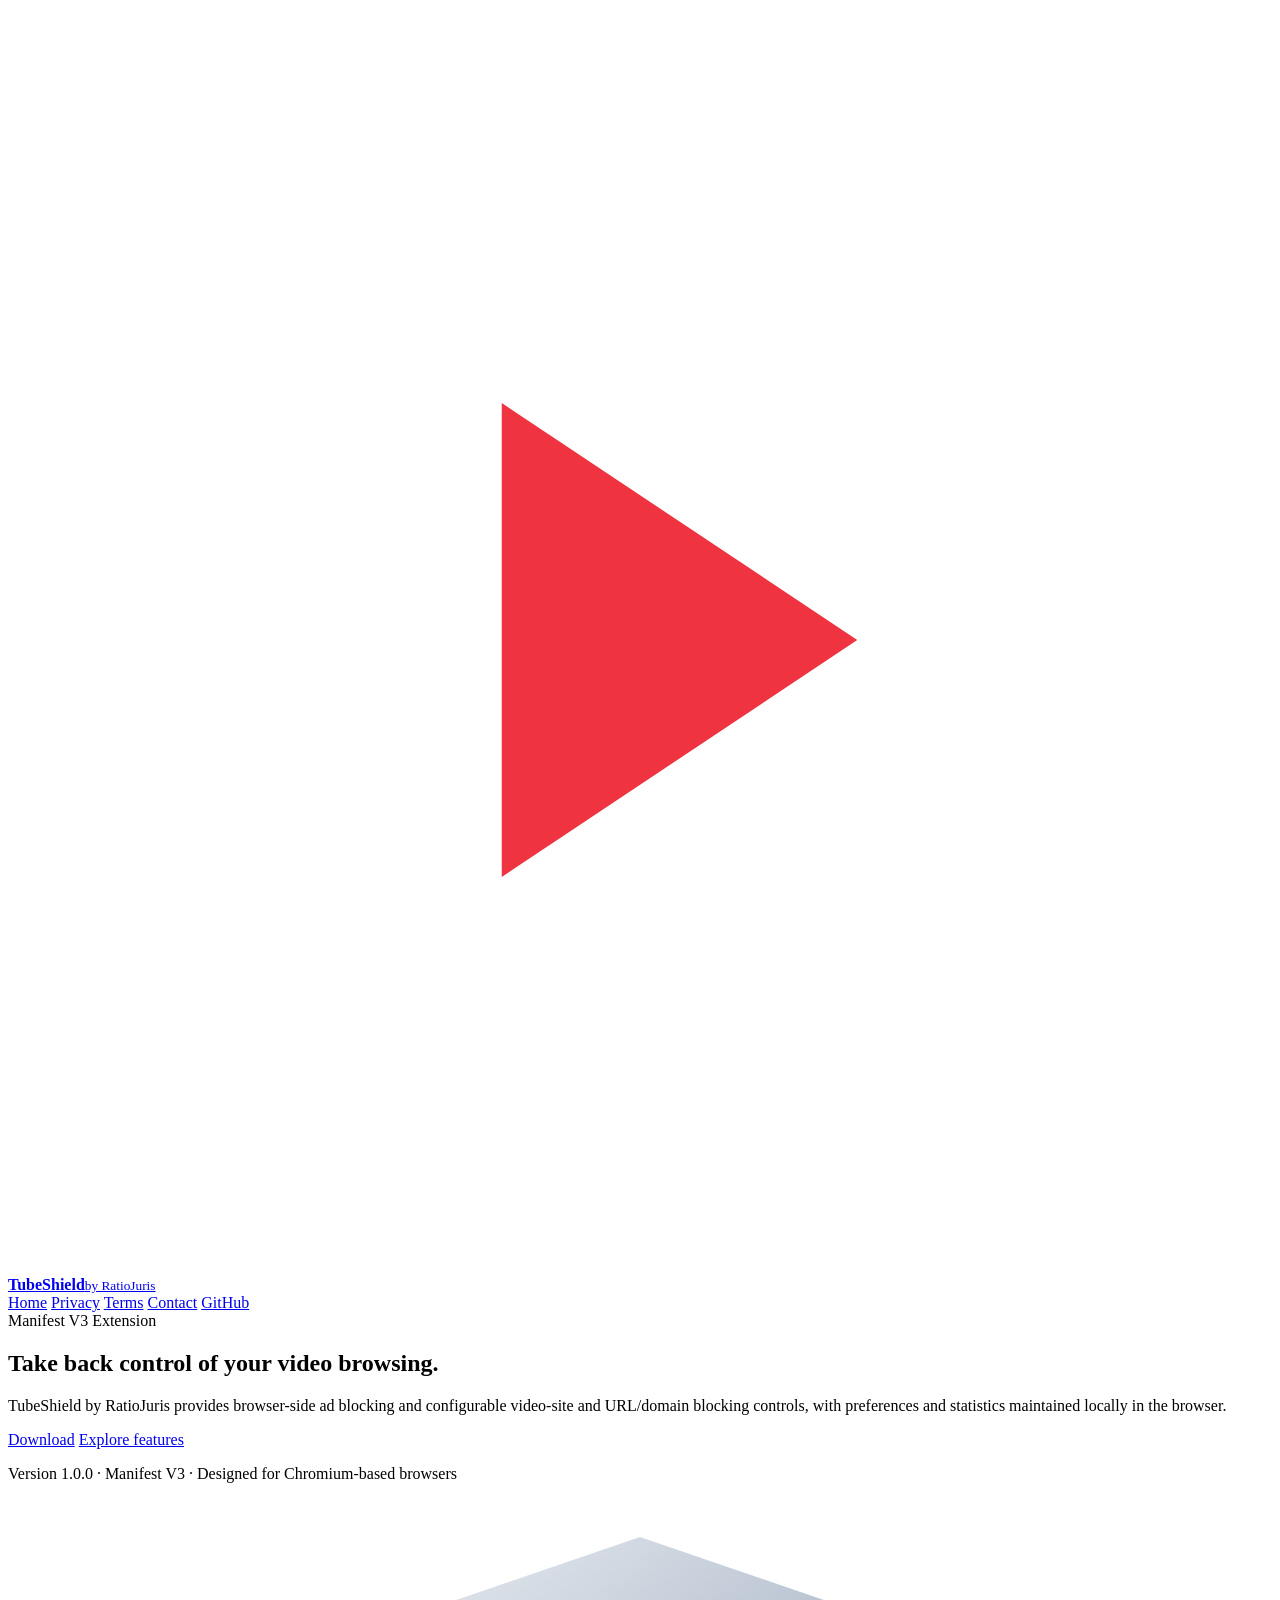
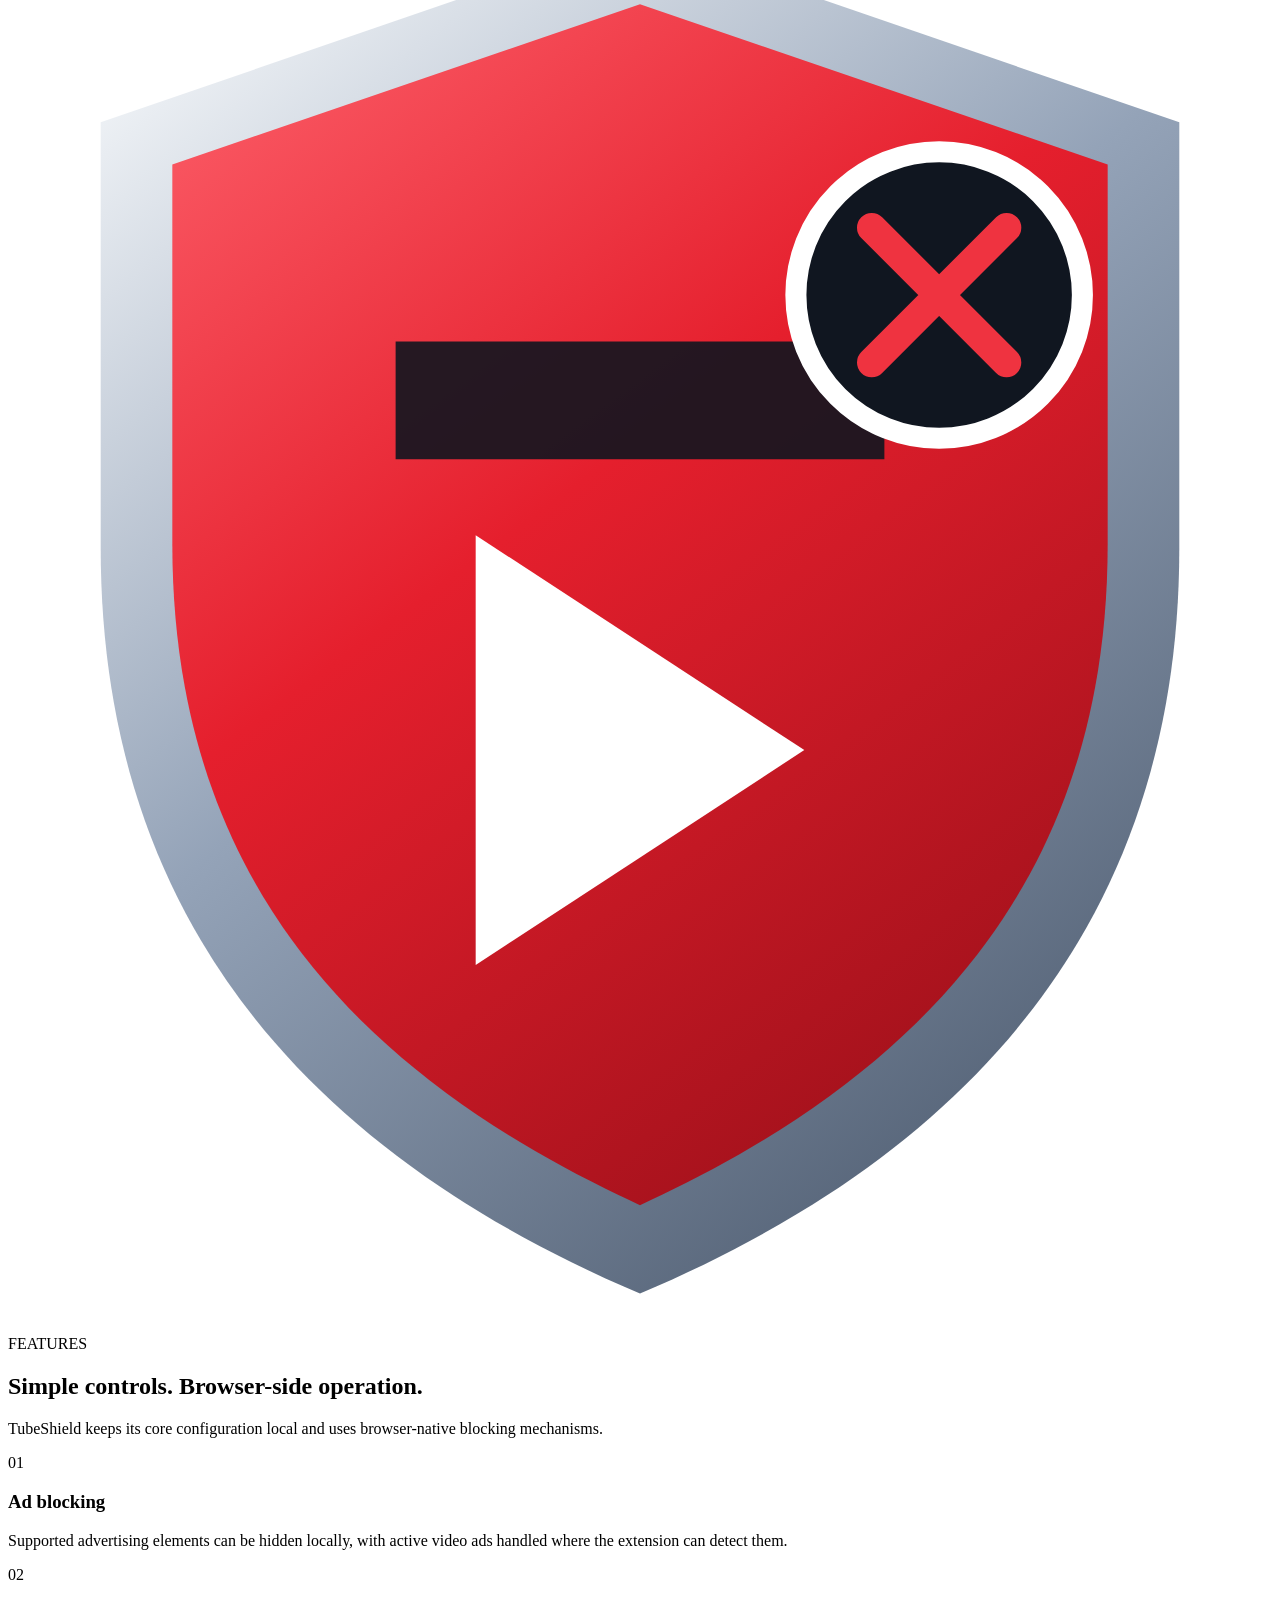
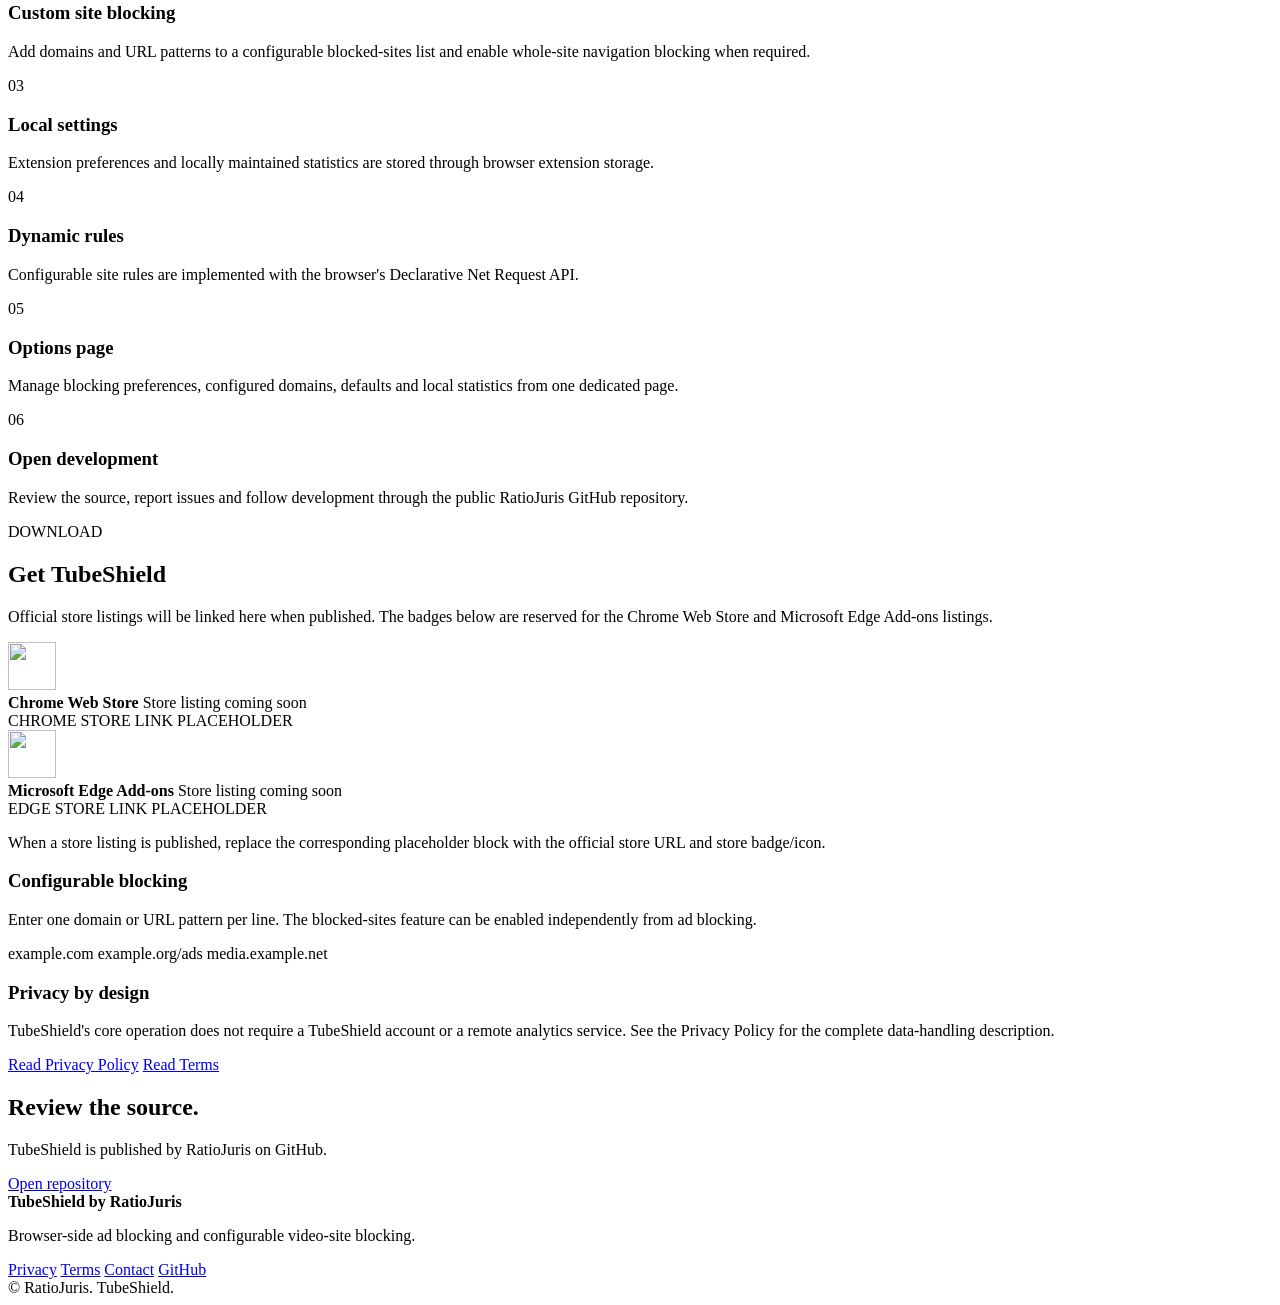
==== docs/index.html @ 4e82f086 "uploaded docs" ====
<!doctype html>
<html lang="en">
<head>
<meta charset="utf-8">
<meta name="viewport" content="width=device-width,initial-scale=1">
<title>TubeShield — Browser-Side Ad Blocking by RatioJuris</title>
<meta name="description" content="TubeShield by RatioJuris — browser-side ad blocking and configurable video-site blocking.">
<meta name="robots" content="index,follow">
<link rel="canonical" href="https://ratiojuris.github.io/TubeShield/">
<link rel="icon" href="/TubeShield/assets/favicon.svg" type="image/svg+xml">
<link rel="stylesheet" href="/TubeShield/assets/site.css">
</head>
<body>

<header class="site-header">
<div class="container nav">
<a class="brand" href="/TubeShield/">
  <span class="brand-mark">
    <svg viewBox="0 0 64 64" aria-hidden="true"><path d="M32 4 55 12v18c0 15-9 24-23 30C18 54 9 45 9 30V12L32 4Z" fill="#fff"/><path d="M25 20 43 32 25 44Z" fill="#ef3340"/></svg>
  </span>
  <span><strong>TubeShield</strong><small>by RatioJuris</small></span>
</a>
<nav class="nav-links" aria-label="Main navigation">
<a href="/TubeShield/">Home</a>
<a href="/TubeShield/privacy.html">Privacy</a>
<a href="/TubeShield/terms.html">Terms</a>
<a href="/TubeShield/contact.html">Contact</a>
<a class="nav-github" href="https://github.com/RatioJuris/TubeShield" target="_blank" rel="noopener noreferrer">GitHub</a>
</nav>
</div>
</header>

<main>
<section class="hero">
<div class="container hero-grid">
<div>
<span class="eyebrow"><span class="dot"></span> Manifest V3 Extension</span>
<h1>Take back control of your video browsing.</h1>
<p>
TubeShield by RatioJuris provides browser-side ad blocking and configurable
video-site and URL/domain blocking controls, with preferences and statistics
maintained locally in the browser.
</p>
<div class="hero-actions">
<a class="btn btn-primary" href="#download">Download</a>
<a class="btn btn-secondary" href="#features">Explore features</a>
</div>
<p class="hero-note">Version 1.0.0 · Manifest V3 · Designed for Chromium-based browsers</p>
</div>
<div class="shield-card">

<svg class="big-shield" viewBox="0 0 300 340" xmlns="http://www.w3.org/2000/svg" aria-hidden="true">
<defs>
  <linearGradient id="shield" x1="35" y1="15" x2="260" y2="320" gradientUnits="userSpaceOnUse">
    <stop stop-color="#ff6670"/><stop offset=".42" stop-color="#e51f2d"/><stop offset="1" stop-color="#8e0d16"/>
  </linearGradient>
  <linearGradient id="metal" x1="30" y1="20" x2="270" y2="320" gradientUnits="userSpaceOnUse">
    <stop stop-color="#f8fafc"/><stop offset=".45" stop-color="#94a3b8"/><stop offset="1" stop-color="#475569"/>
  </linearGradient>
</defs>
<path d="M150 9 278 53v101c0 87-48 143-128 177C70 297 22 241 22 154V53L150 9Z" fill="url(#metal)"/>
<path d="M150 25 261 63v90c0 75-39 124-111 157C78 277 39 228 39 153V63L150 25Z" fill="url(#shield)"/>
<path d="M92 105h116v28H92z" fill="#101620" opacity=".9"/>
<path d="m111 151 78 51-78 51z" fill="#fff"/>
<circle cx="221" cy="94" r="34" fill="#101620" stroke="#fff" stroke-width="5"/>
<path d="m205 78 32 32m0-32-32 32" stroke="#ef3340" stroke-width="7" stroke-linecap="round"/>
</svg>

</div>
</div>
</section>

<section class="section" id="features">
<div class="container">
<div class="section-heading">
<span>FEATURES</span>
<h2>Simple controls. Browser-side operation.</h2>
<p>TubeShield keeps its core configuration local and uses browser-native blocking mechanisms.</p>
</div>
<div class="features">
<div class="feature"><div class="feature-icon">01</div><h3>Ad blocking</h3><p>Supported advertising elements can be hidden locally, with active video ads handled where the extension can detect them.</p></div>
<div class="feature"><div class="feature-icon">02</div><h3>Custom site blocking</h3><p>Add domains and URL patterns to a configurable blocked-sites list and enable whole-site navigation blocking when required.</p></div>
<div class="feature"><div class="feature-icon">03</div><h3>Local settings</h3><p>Extension preferences and locally maintained statistics are stored through browser extension storage.</p></div>
<div class="feature"><div class="feature-icon">04</div><h3>Dynamic rules</h3><p>Configurable site rules are implemented with the browser's Declarative Net Request API.</p></div>
<div class="feature"><div class="feature-icon">05</div><h3>Options page</h3><p>Manage blocking preferences, configured domains, defaults and local statistics from one dedicated page.</p></div>
<div class="feature"><div class="feature-icon">06</div><h3>Open development</h3><p>Review the source, report issues and follow development through the public RatioJuris GitHub repository.</p></div>
</div>
</div>
</section>


<section class="section store-section" id="download">
<div class="container">
<div class="section-heading">
<span>DOWNLOAD</span>
<h2>Get TubeShield</h2>
<p>Official store listings will be linked here when published. The badges below are reserved for the Chrome Web Store and Microsoft Edge Add-ons listings.</p>
</div>

<div class="store-grid">
<div class="store-card">
<div class="store-badge">
<img src="/TubeShield/assets/chrome-store-placeholder.svg" alt="" width="48" height="48">
<div>
<strong>Chrome Web Store</strong>
<span>Store listing coming soon</span>
</div>
</div>
<div class="store-actions">
<span class="store-placeholder-label">CHROME STORE LINK PLACEHOLDER</span>
</div>
</div>

<div class="store-card">
<div class="store-badge">
<img src="/TubeShield/assets/edge-store-placeholder.svg" alt="" width="48" height="48">
<div>
<strong>Microsoft Edge Add-ons</strong>
<span>Store listing coming soon</span>
</div>
</div>
<div class="store-actions">
<span class="store-placeholder-label">EDGE STORE LINK PLACEHOLDER</span>
</div>
</div>
</div>

<p class="store-note">When a store listing is published, replace the corresponding placeholder block with the official store URL and store badge/icon.</p>
</div>
</section>

<section class="section section-light">
<div class="container split">
<div class="card-light">
<h3>Configurable blocking</h3>
<p>Enter one domain or URL pattern per line. The blocked-sites feature can be enabled independently from ad blocking.</p>
<div class="code">example.com
example.org/ads
media.example.net</div>
</div>
<div class="card-light">
<h3>Privacy by design</h3>
<p>TubeShield's core operation does not require a TubeShield account or a remote analytics service. See the Privacy Policy for the complete data-handling description.</p>
<div class="hero-actions">
<a class="btn btn-secondary" href="/TubeShield/privacy.html">Read Privacy Policy</a>
<a class="btn btn-secondary" href="/TubeShield/terms.html">Read Terms</a>
</div>
</div>
</div>
</section>

<section class="cta">
<div class="container">
<div class="cta-box">
<div><h2>Review the source.</h2><p>TubeShield is published by RatioJuris on GitHub.</p></div>
<a class="btn btn-primary" href="https://github.com/RatioJuris/TubeShield" target="_blank" rel="noopener noreferrer">Open repository</a>
</div>
</div>
</section>
</main>

<footer class="site-footer">
<div class="container footer-grid">
<div><strong>TubeShield by RatioJuris</strong><p>Browser-side ad blocking and configurable video-site blocking.</p></div>
<nav class="footer-links" aria-label="Footer navigation">
<a href="/TubeShield/privacy.html">Privacy</a>
<a href="/TubeShield/terms.html">Terms</a>
<a href="/TubeShield/contact.html">Contact</a>
<a href="https://github.com/RatioJuris/TubeShield" target="_blank" rel="noopener noreferrer">GitHub</a>
</nav>
</div>
<div class="container copyright">© <span id="year"></span> RatioJuris. TubeShield.</div>
</footer>
<script src="/TubeShield/assets/site.js"></script>
</body>
</html>
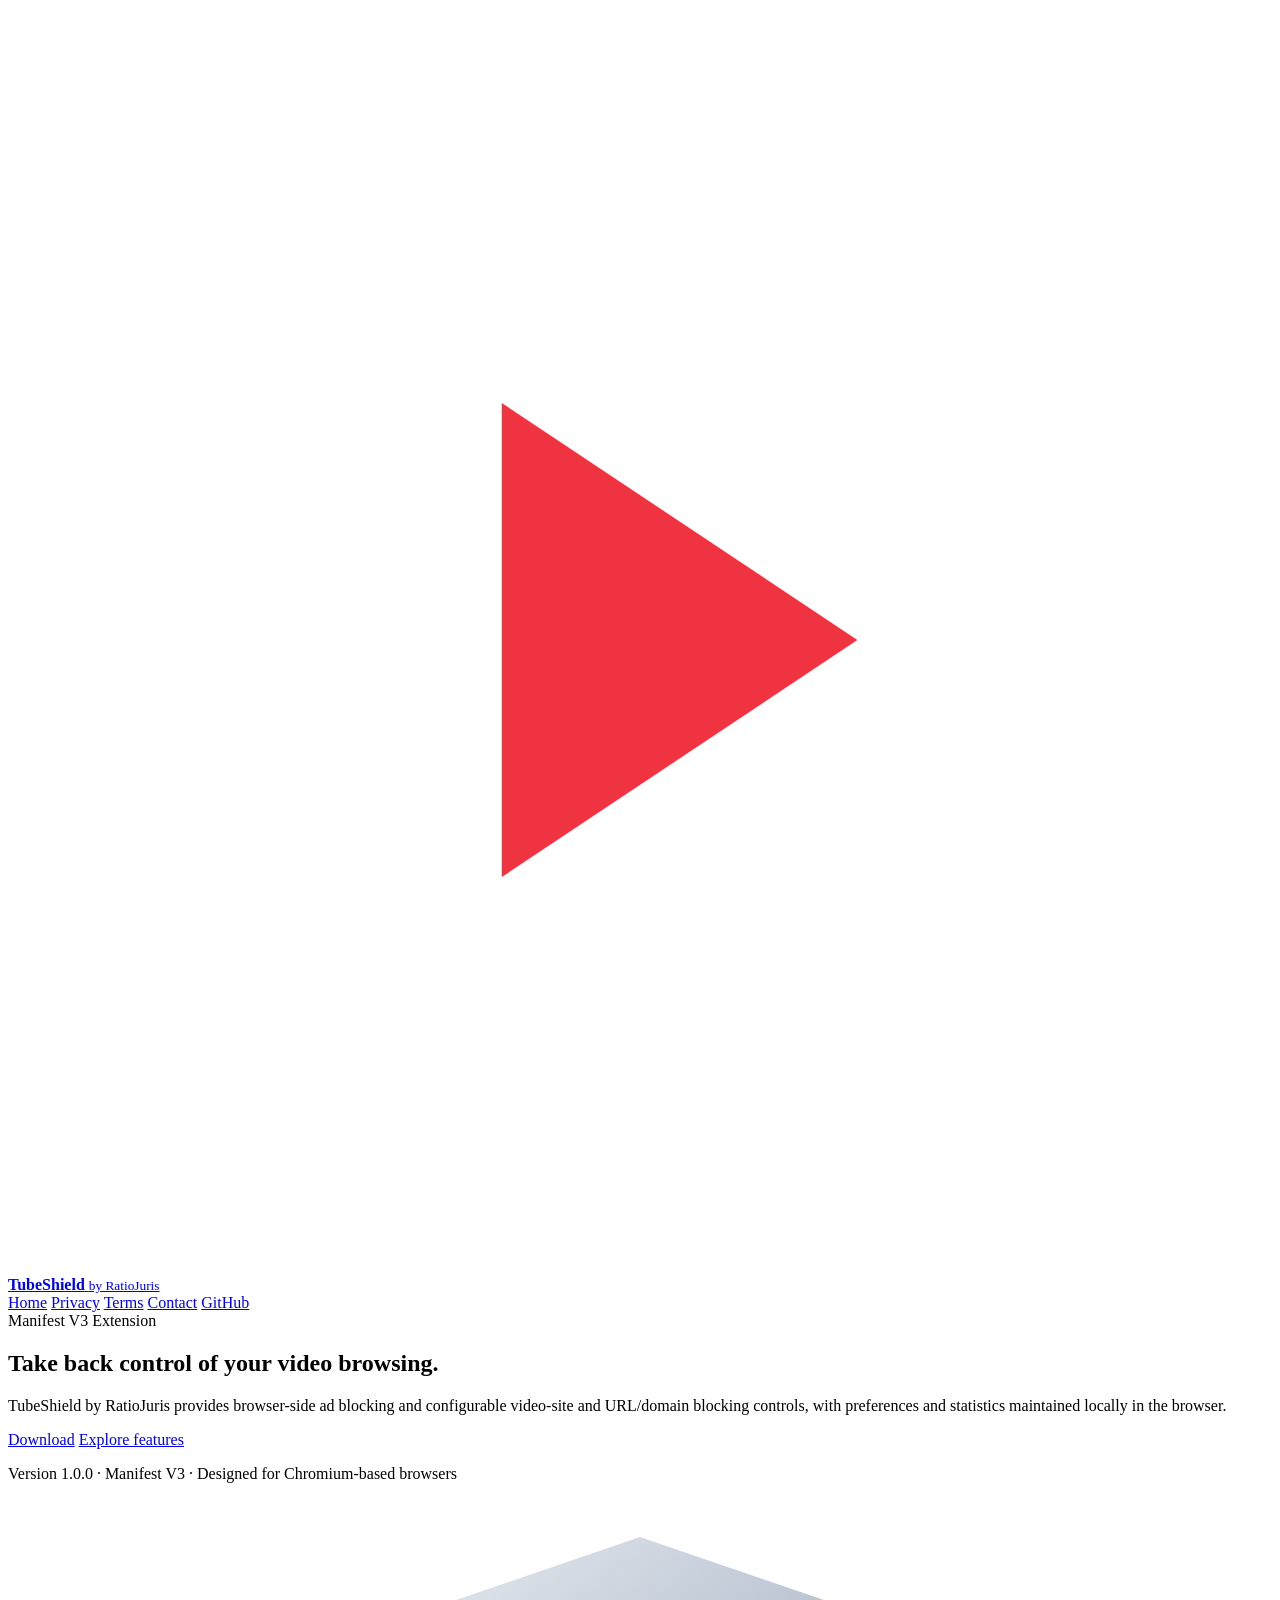
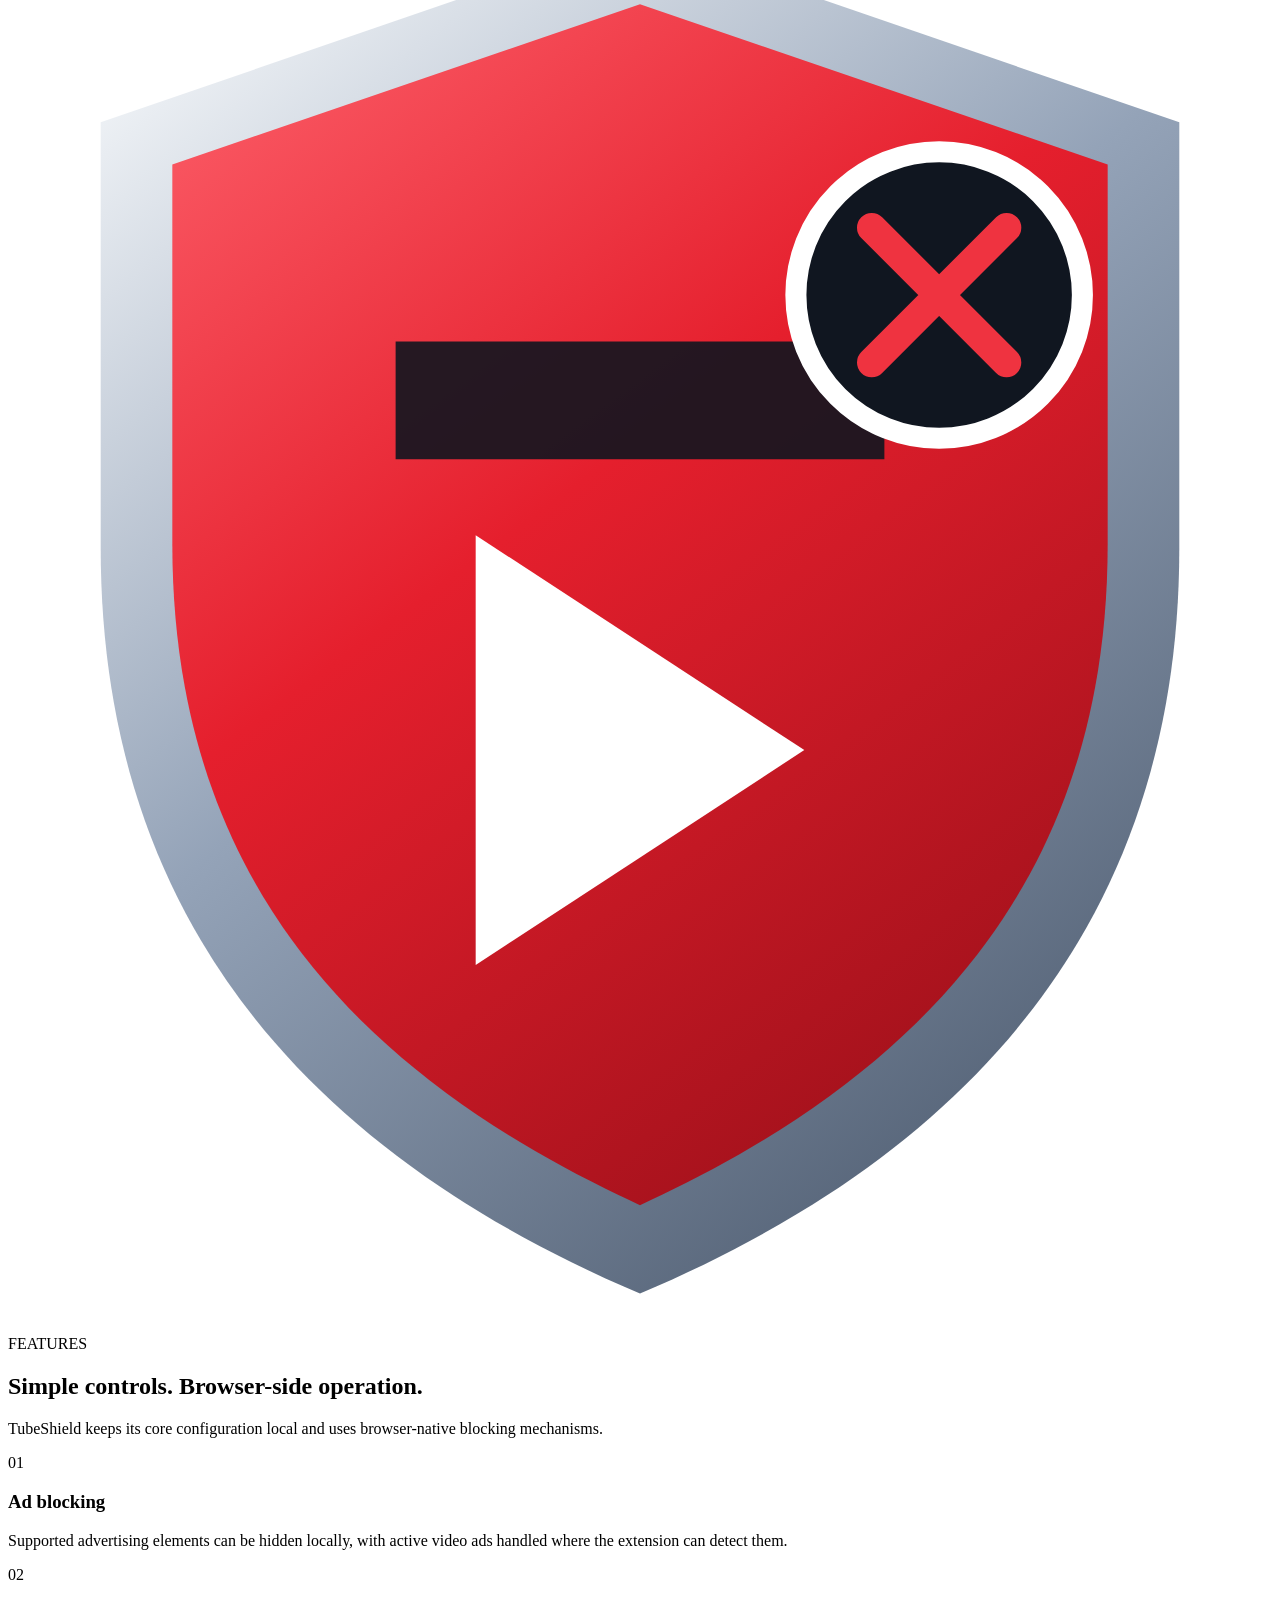
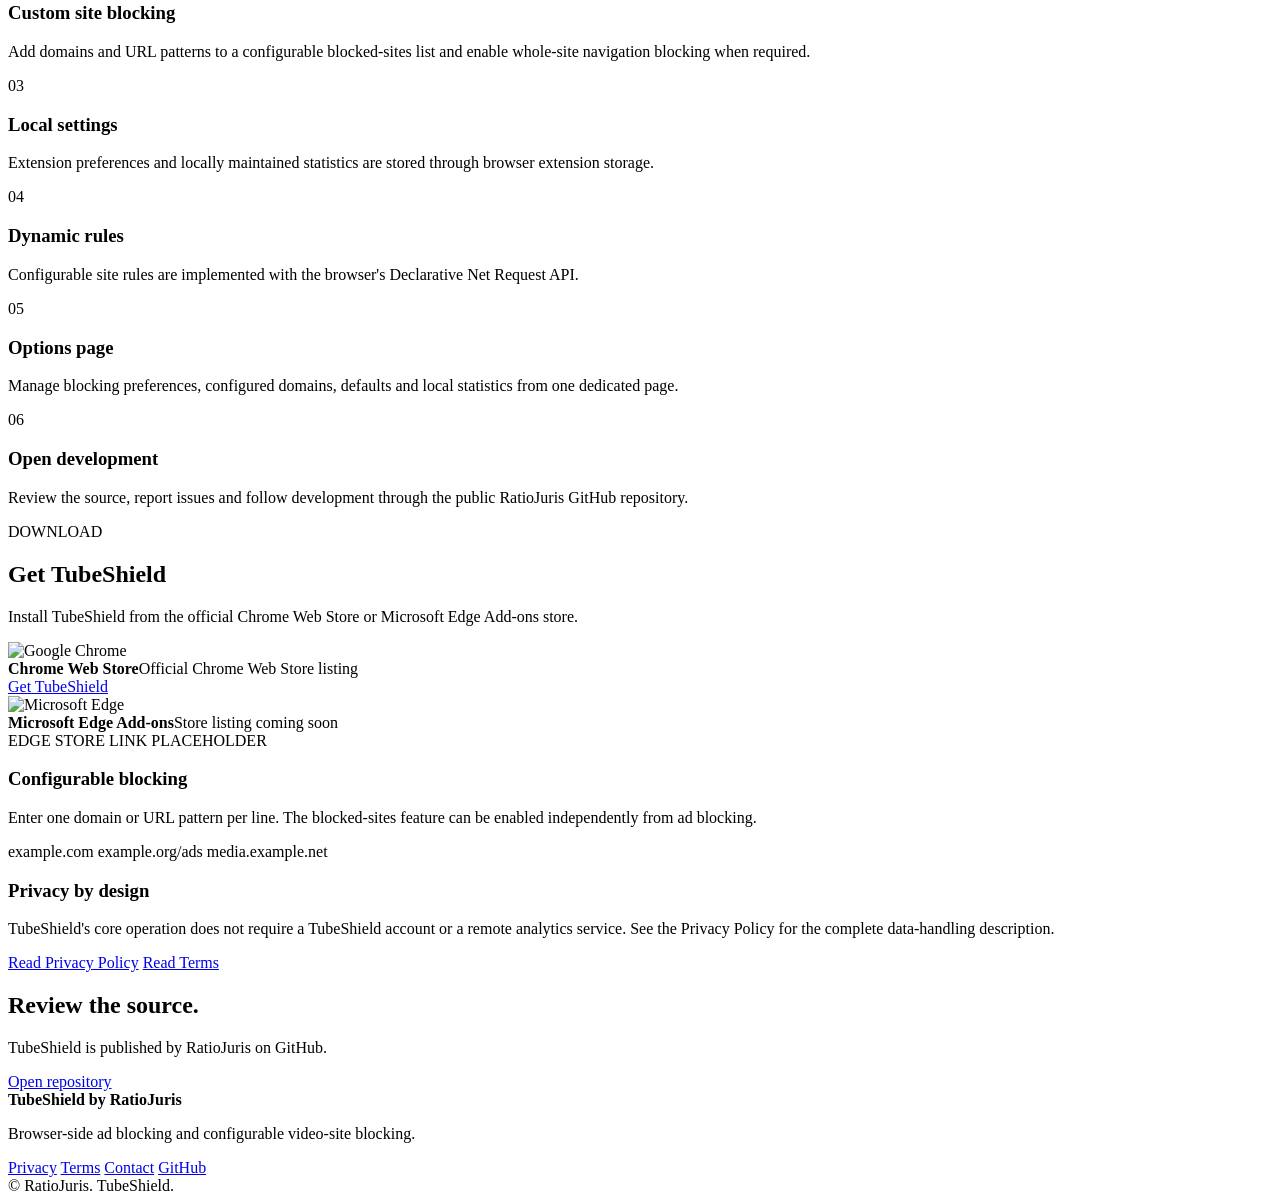
==== commit a6cac8cf: "Update index.html" ====
--- a/docs/index.html
+++ b/docs/index.html
@@ -1,176 +1,3 @@
-<!doctype html>
-<html lang="en">
-<head>
-<meta charset="utf-8">
-<meta name="viewport" content="width=device-width,initial-scale=1">
-<title>TubeShield — Browser-Side Ad Blocking by RatioJuris</title>
-<meta name="description" content="TubeShield by RatioJuris — browser-side ad blocking and configurable video-site blocking.">
-<meta name="robots" content="index,follow">
-<link rel="canonical" href="https://ratiojuris.github.io/TubeShield/">
-<link rel="icon" href="/TubeShield/assets/favicon.svg" type="image/svg+xml">
-<link rel="stylesheet" href="/TubeShield/assets/site.css">
-</head>
-<body>
-
-<header class="site-header">
-<div class="container nav">
-<a class="brand" href="/TubeShield/">
-  <span class="brand-mark">
-    <svg viewBox="0 0 64 64" aria-hidden="true"><path d="M32 4 55 12v18c0 15-9 24-23 30C18 54 9 45 9 30V12L32 4Z" fill="#fff"/><path d="M25 20 43 32 25 44Z" fill="#ef3340"/></svg>
-  </span>
-  <span><strong>TubeShield</strong><small>by RatioJuris</small></span>
-</a>
-<nav class="nav-links" aria-label="Main navigation">
-<a href="/TubeShield/">Home</a>
-<a href="/TubeShield/privacy.html">Privacy</a>
-<a href="/TubeShield/terms.html">Terms</a>
-<a href="/TubeShield/contact.html">Contact</a>
-<a class="nav-github" href="https://github.com/RatioJuris/TubeShield" target="_blank" rel="noopener noreferrer">GitHub</a>
-</nav>
-</div>
-</header>
-
-<main>
-<section class="hero">
-<div class="container hero-grid">
-<div>
-<span class="eyebrow"><span class="dot"></span> Manifest V3 Extension</span>
-<h1>Take back control of your video browsing.</h1>
-<p>
-TubeShield by RatioJuris provides browser-side ad blocking and configurable
-video-site and URL/domain blocking controls, with preferences and statistics
-maintained locally in the browser.
-</p>
-<div class="hero-actions">
-<a class="btn btn-primary" href="#download">Download</a>
-<a class="btn btn-secondary" href="#features">Explore features</a>
-</div>
-<p class="hero-note">Version 1.0.0 · Manifest V3 · Designed for Chromium-based browsers</p>
-</div>
-<div class="shield-card">
-
-<svg class="big-shield" viewBox="0 0 300 340" xmlns="http://www.w3.org/2000/svg" aria-hidden="true">
-<defs>
-  <linearGradient id="shield" x1="35" y1="15" x2="260" y2="320" gradientUnits="userSpaceOnUse">
-    <stop stop-color="#ff6670"/><stop offset=".42" stop-color="#e51f2d"/><stop offset="1" stop-color="#8e0d16"/>
-  </linearGradient>
-  <linearGradient id="metal" x1="30" y1="20" x2="270" y2="320" gradientUnits="userSpaceOnUse">
-    <stop stop-color="#f8fafc"/><stop offset=".45" stop-color="#94a3b8"/><stop offset="1" stop-color="#475569"/>
-  </linearGradient>
-</defs>
-<path d="M150 9 278 53v101c0 87-48 143-128 177C70 297 22 241 22 154V53L150 9Z" fill="url(#metal)"/>
-<path d="M150 25 261 63v90c0 75-39 124-111 157C78 277 39 228 39 153V63L150 25Z" fill="url(#shield)"/>
-<path d="M92 105h116v28H92z" fill="#101620" opacity=".9"/>
-<path d="m111 151 78 51-78 51z" fill="#fff"/>
-<circle cx="221" cy="94" r="34" fill="#101620" stroke="#fff" stroke-width="5"/>
-<path d="m205 78 32 32m0-32-32 32" stroke="#ef3340" stroke-width="7" stroke-linecap="round"/>
-</svg>
-
-</div>
-</div>
-</section>
-
-<section class="section" id="features">
-<div class="container">
-<div class="section-heading">
-<span>FEATURES</span>
-<h2>Simple controls. Browser-side operation.</h2>
-<p>TubeShield keeps its core configuration local and uses browser-native blocking mechanisms.</p>
-</div>
-<div class="features">
-<div class="feature"><div class="feature-icon">01</div><h3>Ad blocking</h3><p>Supported advertising elements can be hidden locally, with active video ads handled where the extension can detect them.</p></div>
-<div class="feature"><div class="feature-icon">02</div><h3>Custom site blocking</h3><p>Add domains and URL patterns to a configurable blocked-sites list and enable whole-site navigation blocking when required.</p></div>
-<div class="feature"><div class="feature-icon">03</div><h3>Local settings</h3><p>Extension preferences and locally maintained statistics are stored through browser extension storage.</p></div>
-<div class="feature"><div class="feature-icon">04</div><h3>Dynamic rules</h3><p>Configurable site rules are implemented with the browser's Declarative Net Request API.</p></div>
-<div class="feature"><div class="feature-icon">05</div><h3>Options page</h3><p>Manage blocking preferences, configured domains, defaults and local statistics from one dedicated page.</p></div>
-<div class="feature"><div class="feature-icon">06</div><h3>Open development</h3><p>Review the source, report issues and follow development through the public RatioJuris GitHub repository.</p></div>
-</div>
-</div>
-</section>
-
-
-<section class="section store-section" id="download">
-<div class="container">
-<div class="section-heading">
-<span>DOWNLOAD</span>
-<h2>Get TubeShield</h2>
-<p>Official store listings will be linked here when published. The badges below are reserved for the Chrome Web Store and Microsoft Edge Add-ons listings.</p>
-</div>
-
-<div class="store-grid">
-<div class="store-card">
-<div class="store-badge">
-<img src="/TubeShield/assets/chrome-store-placeholder.svg" alt="" width="48" height="48">
-<div>
-<strong>Chrome Web Store</strong>
-<span>Store listing coming soon</span>
-</div>
-</div>
-<div class="store-actions">
-<span class="store-placeholder-label">CHROME STORE LINK PLACEHOLDER</span>
-</div>
-</div>
-
-<div class="store-card">
-<div class="store-badge">
-<img src="/TubeShield/assets/edge-store-placeholder.svg" alt="" width="48" height="48">
-<div>
-<strong>Microsoft Edge Add-ons</strong>
-<span>Store listing coming soon</span>
-</div>
-</div>
-<div class="store-actions">
-<span class="store-placeholder-label">EDGE STORE LINK PLACEHOLDER</span>
-</div>
-</div>
-</div>
-
-<p class="store-note">When a store listing is published, replace the corresponding placeholder block with the official store URL and store badge/icon.</p>
-</div>
-</section>
-
-<section class="section section-light">
-<div class="container split">
-<div class="card-light">
-<h3>Configurable blocking</h3>
-<p>Enter one domain or URL pattern per line. The blocked-sites feature can be enabled independently from ad blocking.</p>
-<div class="code">example.com
+<!doctype html><html lang="en"><head><meta charset="utf-8"><meta name="viewport" content="width=device-width,initial-scale=1"><title>TubeShield — Browser-Side Ad Blocking by RatioJuris</title><meta name="description" content="TubeShield by RatioJuris — browser-side ad blocking and configurable video-site blocking."><meta name="robots" content="index,follow"><link rel="canonical" href="https://ratiojuris.github.io/TubeShield/"><link rel="icon" href="/TubeShield/assets/favicon.svg" type="image/svg+xml"><link rel="stylesheet" href="/TubeShield/assets/site.css"></head><body><header class="site-header"><div class="container nav"><a class="brand" href="/TubeShield/"><span class="brand-mark"><svg viewBox="0 0 64 64" aria-hidden="true"><path d="M32 4 55 12v18c0 15-9 24-23 30C18 54 9 45 9 30V12L32 4Z" fill="#fff"/><path d="M25 20 43 32 25 44Z" fill="#ef3340"/></svg></span> <span><strong>TubeShield</strong> <small>by RatioJuris</small></span></a><nav class="nav-links" aria-label="Main navigation"><a href="/TubeShield/">Home</a> <a href="/TubeShield/privacy.html">Privacy</a> <a href="/TubeShield/terms.html">Terms</a> <a href="/TubeShield/contact.html">Contact</a> <a class="nav-github" href="https://github.com/RatioJuris/TubeShield" target="_blank" rel="noopener noreferrer">GitHub</a></nav></div></header><main><section class="hero"><div class="container hero-grid"><div><span class="eyebrow"><span class="dot"></span> Manifest V3 Extension</span><h1>Take back control of your video browsing.</h1><p>TubeShield by RatioJuris provides browser-side ad blocking and configurable video-site and URL/domain blocking controls, with preferences and statistics maintained locally in the browser.</p><div class="hero-actions"><a class="btn btn-primary" href="#download">Download</a> <a class="btn btn-secondary" href="#features">Explore features</a></div><p class="hero-note">Version 1.0.0 · Manifest V3 · Designed for Chromium-based browsers</p></div><div class="shield-card"><svg class="big-shield" viewBox="0 0 300 340" xmlns="http://www.w3.org/2000/svg" aria-hidden="true"><defs><linearGradient id="shield" x1="35" y1="15" x2="260" y2="320" gradientUnits="userSpaceOnUse"><stop stop-color="#ff6670"/><stop offset=".42" stop-color="#e51f2d"/><stop offset="1" stop-color="#8e0d16"/></linearGradient><linearGradient id="metal" x1="30" y1="20" x2="270" y2="320" gradientUnits="userSpaceOnUse"><stop stop-color="#f8fafc"/><stop offset=".45" stop-color="#94a3b8"/><stop offset="1" stop-color="#475569"/></linearGradient></defs><path d="M150 9 278 53v101c0 87-48 143-128 177C70 297 22 241 22 154V53L150 9Z" fill="url(#metal)"/><path d="M150 25 261 63v90c0 75-39 124-111 157C78 277 39 228 39 153V63L150 25Z" fill="url(#shield)"/><path d="M92 105h116v28H92z" fill="#101620" opacity=".9"/><path d="m111 151 78 51-78 51z" fill="#fff"/><circle cx="221" cy="94" r="34" fill="#101620" stroke="#fff" stroke-width="5"/><path d="m205 78 32 32m0-32-32 32" stroke="#ef3340" stroke-width="7" stroke-linecap="round"/></svg></div></div></section><section class="section" id="features"><div class="container"><div class="section-heading"><span>FEATURES</span><h2>Simple controls. Browser-side operation.</h2><p>TubeShield keeps its core configuration local and uses browser-native blocking mechanisms.</p></div><div class="features"><div class="feature"><div class="feature-icon">01</div><h3>Ad blocking</h3><p>Supported advertising elements can be hidden locally, with active video ads handled where the extension can detect them.</p></div><div class="feature"><div class="feature-icon">02</div><h3>Custom site blocking</h3><p>Add domains and URL patterns to a configurable blocked-sites list and enable whole-site navigation blocking when required.</p></div><div class="feature"><div class="feature-icon">03</div><h3>Local settings</h3><p>Extension preferences and locally maintained statistics are stored through browser extension storage.</p></div><div class="feature"><div class="feature-icon">04</div><h3>Dynamic rules</h3><p>Configurable site rules are implemented with the browser's Declarative Net Request API.</p></div><div class="feature"><div class="feature-icon">05</div><h3>Options page</h3><p>Manage blocking preferences, configured domains, defaults and local statistics from one dedicated page.</p></div><div class="feature"><div class="feature-icon">06</div><h3>Open development</h3><p>Review the source, report issues and follow development through the public RatioJuris GitHub repository.</p></div></div></div></section><section class="section store-section" id="download"><div class="container"><div class="section-heading"><span>DOWNLOAD</span><h2>Get TubeShield</h2><p>Install TubeShield from the official Chrome Web Store or Microsoft Edge Add-ons store.</p></div><div class="store-grid"><div class="store-card"><div class="store-badge"><img src="https://www.google.com/chrome/static/images/chrome-logo.svg" alt="Google Chrome" width="48" height="48"><div><strong>Chrome Web Store</strong><span>Official Chrome Web Store listing</span></div></div><div class="store-actions"><a class="btn btn-primary" href="https://chromewebstore.google.com/detail/tubeshield/mdalbhgcgmblklfgpjmpbchbgidfkclm" target="_blank" rel="noopener noreferrer">Get TubeShield</a></div></div><div class="store-card"><div class="store-badge"><img src="/TubeShield/assets/edge-store-placeholder.svg" alt="Microsoft Edge" width="48" height="48"><div><strong>Microsoft Edge Add-ons</strong><span>Store listing coming soon</span></div></div><div class="store-actions"><span class="store-placeholder-label">EDGE STORE LINK PLACEHOLDER</span></div></div></div></div></section><section class="section section-light"><div class="container split"><div class="card-light"><h3>Configurable blocking</h3><p>Enter one domain or URL pattern per line. The blocked-sites feature can be enabled independently from ad blocking.</p><div class="code">example.com
 example.org/ads
-media.example.net</div>
-</div>
-<div class="card-light">
-<h3>Privacy by design</h3>
-<p>TubeShield's core operation does not require a TubeShield account or a remote analytics service. See the Privacy Policy for the complete data-handling description.</p>
-<div class="hero-actions">
-<a class="btn btn-secondary" href="/TubeShield/privacy.html">Read Privacy Policy</a>
-<a class="btn btn-secondary" href="/TubeShield/terms.html">Read Terms</a>
-</div>
-</div>
-</div>
-</section>
-
-<section class="cta">
-<div class="container">
-<div class="cta-box">
-<div><h2>Review the source.</h2><p>TubeShield is published by RatioJuris on GitHub.</p></div>
-<a class="btn btn-primary" href="https://github.com/RatioJuris/TubeShield" target="_blank" rel="noopener noreferrer">Open repository</a>
-</div>
-</div>
-</section>
-</main>
-
-<footer class="site-footer">
-<div class="container footer-grid">
-<div><strong>TubeShield by RatioJuris</strong><p>Browser-side ad blocking and configurable video-site blocking.</p></div>
-<nav class="footer-links" aria-label="Footer navigation">
-<a href="/TubeShield/privacy.html">Privacy</a>
-<a href="/TubeShield/terms.html">Terms</a>
-<a href="/TubeShield/contact.html">Contact</a>
-<a href="https://github.com/RatioJuris/TubeShield" target="_blank" rel="noopener noreferrer">GitHub</a>
-</nav>
-</div>
-<div class="container copyright">© <span id="year"></span> RatioJuris. TubeShield.</div>
-</footer>
-<script src="/TubeShield/assets/site.js"></script>
-</body>
-</html>
+media.example.net</div></div><div class="card-light"><h3>Privacy by design</h3><p>TubeShield's core operation does not require a TubeShield account or a remote analytics service. See the Privacy Policy for the complete data-handling description.</p><div class="hero-actions"><a class="btn btn-secondary" href="/TubeShield/privacy.html">Read Privacy Policy</a> <a class="btn btn-secondary" href="/TubeShield/terms.html">Read Terms</a></div></div></div></section><section class="cta"><div class="container"><div class="cta-box"><div><h2>Review the source.</h2><p>TubeShield is published by RatioJuris on GitHub.</p></div><a class="btn btn-primary" href="https://github.com/RatioJuris/TubeShield" target="_blank" rel="noopener noreferrer">Open repository</a></div></div></section></main><footer class="site-footer"><div class="container footer-grid"><div><strong>TubeShield by RatioJuris</strong><p>Browser-side ad blocking and configurable video-site blocking.</p></div><nav class="footer-links" aria-label="Footer navigation"><a href="/TubeShield/privacy.html">Privacy</a> <a href="/TubeShield/terms.html">Terms</a> <a href="/TubeShield/contact.html">Contact</a> <a href="https://github.com/RatioJuris/TubeShield" target="_blank" rel="noopener noreferrer">GitHub</a></nav></div><div class="container copyright">© <span id="year"></span> RatioJuris. TubeShield.</div></footer><script src="/TubeShield/assets/site.js"></script></body></html>
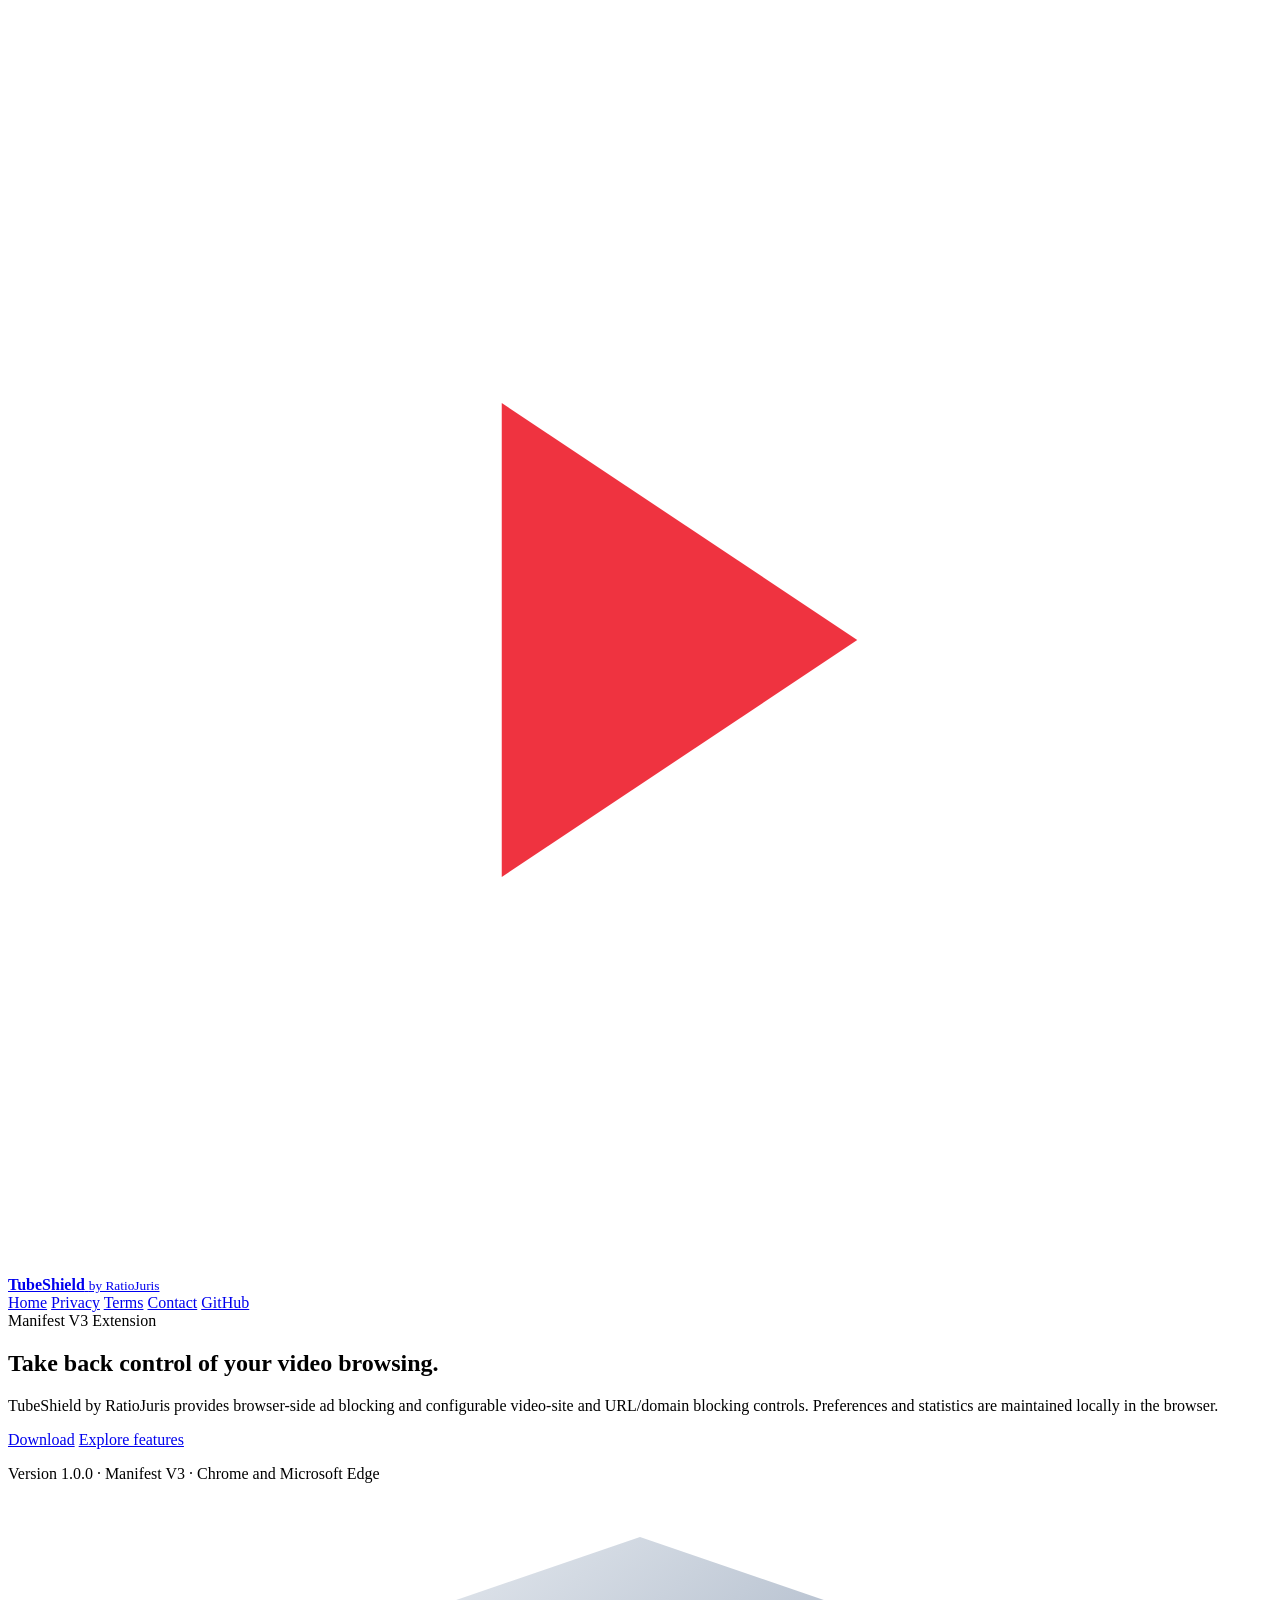
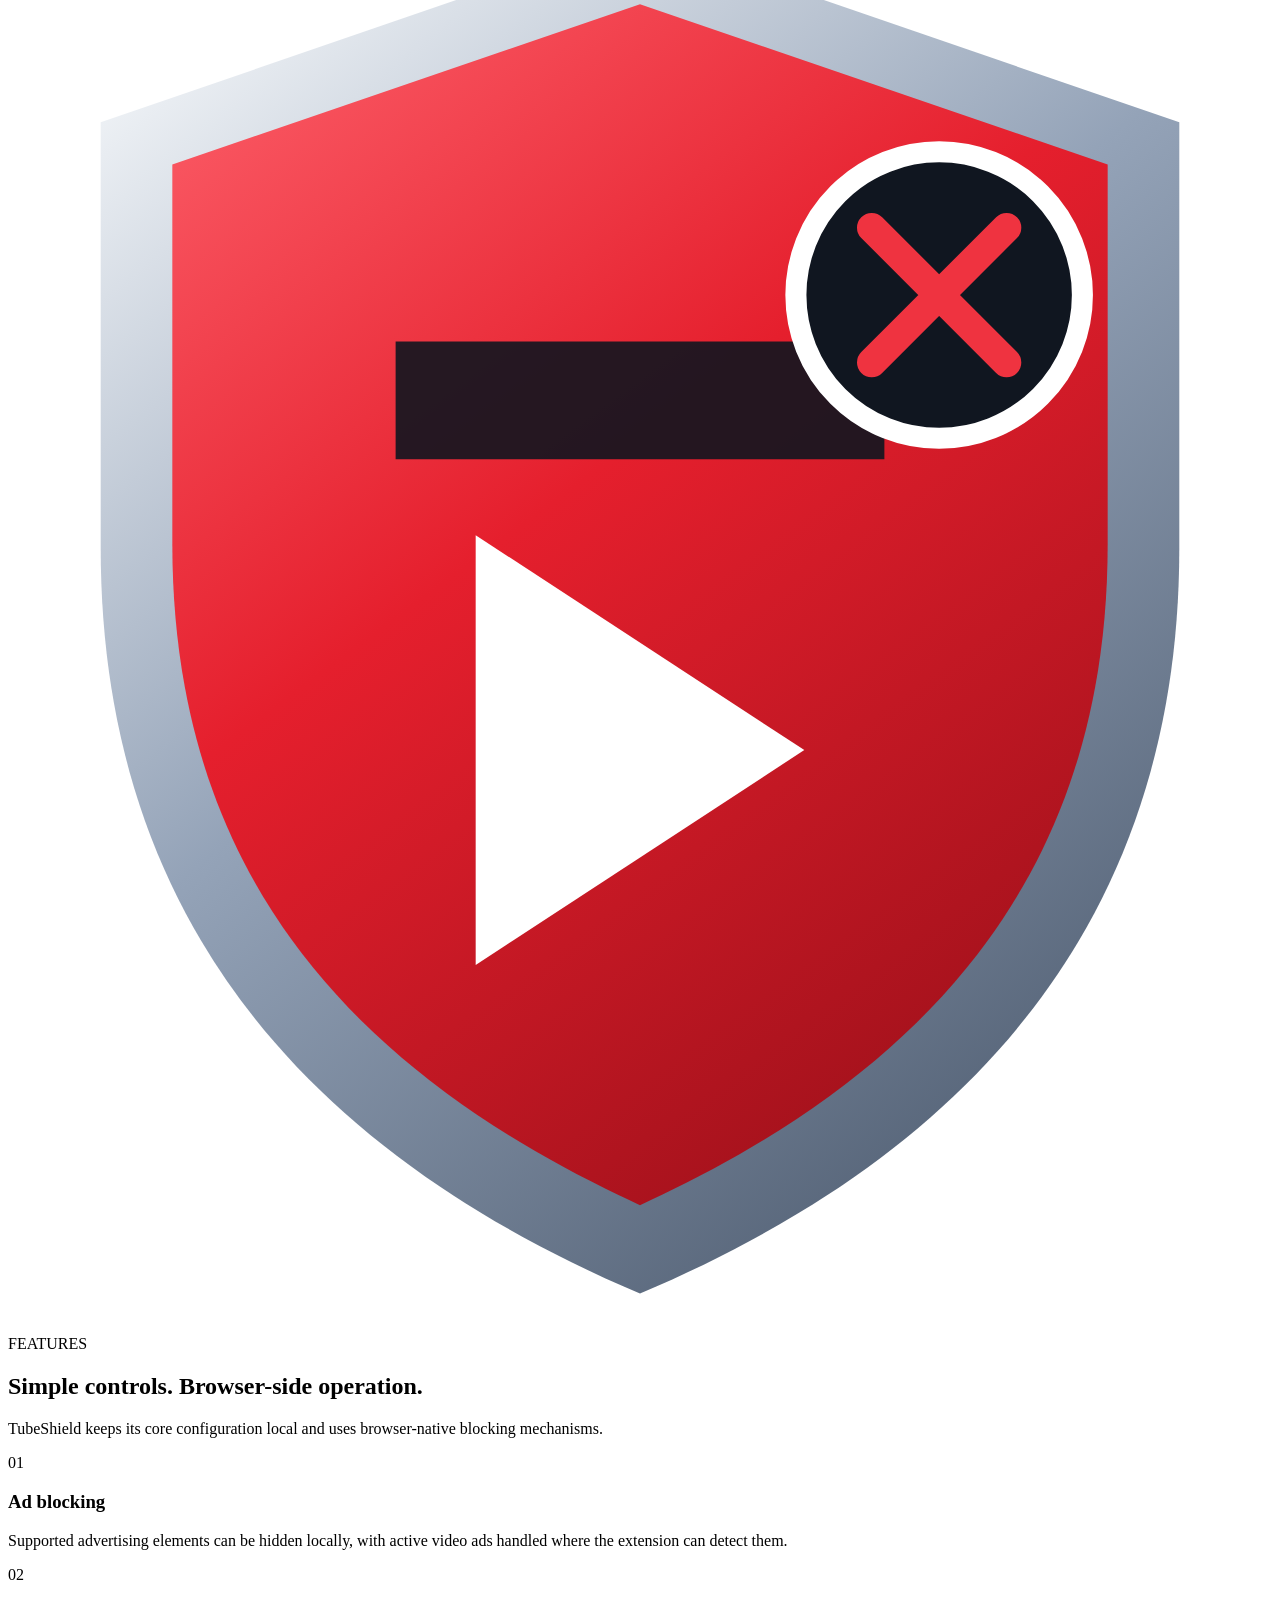
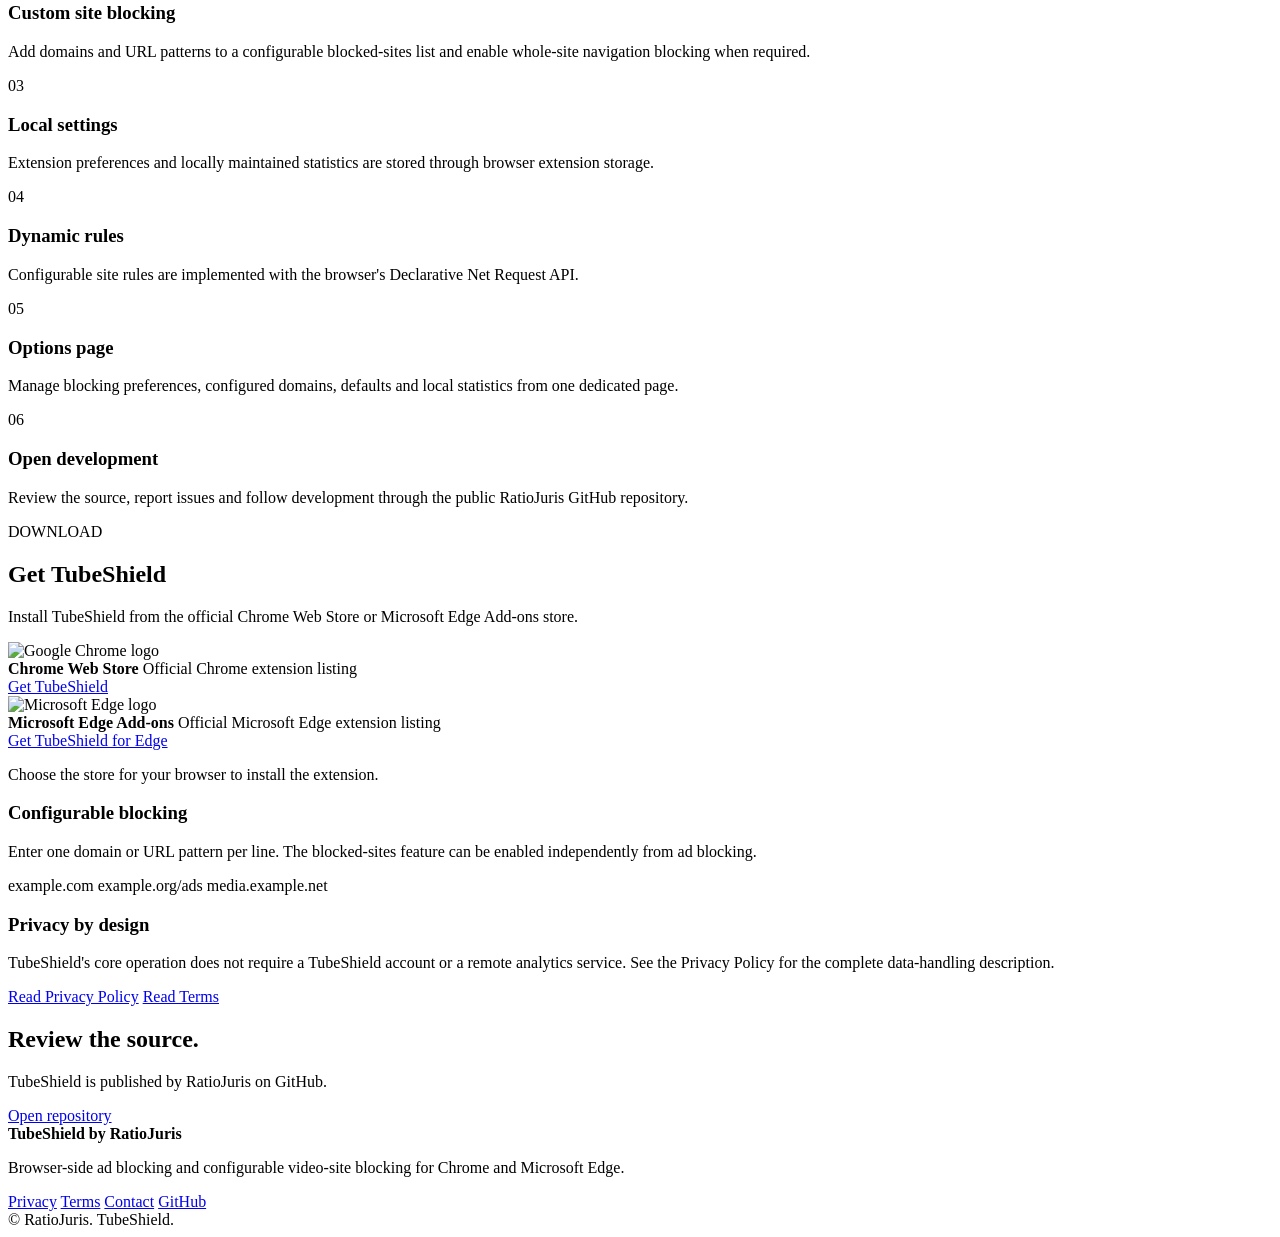
==== commit 24f4972e: "Update index.html" ====
--- a/docs/index.html
+++ b/docs/index.html
@@ -1,3 +1 @@
-<!doctype html><html lang="en"><head><meta charset="utf-8"><meta name="viewport" content="width=device-width,initial-scale=1"><title>TubeShield — Browser-Side Ad Blocking by RatioJuris</title><meta name="description" content="TubeShield by RatioJuris — browser-side ad blocking and configurable video-site blocking."><meta name="robots" content="index,follow"><link rel="canonical" href="https://ratiojuris.github.io/TubeShield/"><link rel="icon" href="/TubeShield/assets/favicon.svg" type="image/svg+xml"><link rel="stylesheet" href="/TubeShield/assets/site.css"></head><body><header class="site-header"><div class="container nav"><a class="brand" href="/TubeShield/"><span class="brand-mark"><svg viewBox="0 0 64 64" aria-hidden="true"><path d="M32 4 55 12v18c0 15-9 24-23 30C18 54 9 45 9 30V12L32 4Z" fill="#fff"/><path d="M25 20 43 32 25 44Z" fill="#ef3340"/></svg></span> <span><strong>TubeShield</strong> <small>by RatioJuris</small></span></a><nav class="nav-links" aria-label="Main navigation"><a href="/TubeShield/">Home</a> <a href="/TubeShield/privacy.html">Privacy</a> <a href="/TubeShield/terms.html">Terms</a> <a href="/TubeShield/contact.html">Contact</a> <a class="nav-github" href="https://github.com/RatioJuris/TubeShield" target="_blank" rel="noopener noreferrer">GitHub</a></nav></div></header><main><section class="hero"><div class="container hero-grid"><div><span class="eyebrow"><span class="dot"></span> Manifest V3 Extension</span><h1>Take back control of your video browsing.</h1><p>TubeShield by RatioJuris provides browser-side ad blocking and configurable video-site and URL/domain blocking controls, with preferences and statistics maintained locally in the browser.</p><div class="hero-actions"><a class="btn btn-primary" href="#download">Download</a> <a class="btn btn-secondary" href="#features">Explore features</a></div><p class="hero-note">Version 1.0.0 · Manifest V3 · Designed for Chromium-based browsers</p></div><div class="shield-card"><svg class="big-shield" viewBox="0 0 300 340" xmlns="http://www.w3.org/2000/svg" aria-hidden="true"><defs><linearGradient id="shield" x1="35" y1="15" x2="260" y2="320" gradientUnits="userSpaceOnUse"><stop stop-color="#ff6670"/><stop offset=".42" stop-color="#e51f2d"/><stop offset="1" stop-color="#8e0d16"/></linearGradient><linearGradient id="metal" x1="30" y1="20" x2="270" y2="320" gradientUnits="userSpaceOnUse"><stop stop-color="#f8fafc"/><stop offset=".45" stop-color="#94a3b8"/><stop offset="1" stop-color="#475569"/></linearGradient></defs><path d="M150 9 278 53v101c0 87-48 143-128 177C70 297 22 241 22 154V53L150 9Z" fill="url(#metal)"/><path d="M150 25 261 63v90c0 75-39 124-111 157C78 277 39 228 39 153V63L150 25Z" fill="url(#shield)"/><path d="M92 105h116v28H92z" fill="#101620" opacity=".9"/><path d="m111 151 78 51-78 51z" fill="#fff"/><circle cx="221" cy="94" r="34" fill="#101620" stroke="#fff" stroke-width="5"/><path d="m205 78 32 32m0-32-32 32" stroke="#ef3340" stroke-width="7" stroke-linecap="round"/></svg></div></div></section><section class="section" id="features"><div class="container"><div class="section-heading"><span>FEATURES</span><h2>Simple controls. Browser-side operation.</h2><p>TubeShield keeps its core configuration local and uses browser-native blocking mechanisms.</p></div><div class="features"><div class="feature"><div class="feature-icon">01</div><h3>Ad blocking</h3><p>Supported advertising elements can be hidden locally, with active video ads handled where the extension can detect them.</p></div><div class="feature"><div class="feature-icon">02</div><h3>Custom site blocking</h3><p>Add domains and URL patterns to a configurable blocked-sites list and enable whole-site navigation blocking when required.</p></div><div class="feature"><div class="feature-icon">03</div><h3>Local settings</h3><p>Extension preferences and locally maintained statistics are stored through browser extension storage.</p></div><div class="feature"><div class="feature-icon">04</div><h3>Dynamic rules</h3><p>Configurable site rules are implemented with the browser's Declarative Net Request API.</p></div><div class="feature"><div class="feature-icon">05</div><h3>Options page</h3><p>Manage blocking preferences, configured domains, defaults and local statistics from one dedicated page.</p></div><div class="feature"><div class="feature-icon">06</div><h3>Open development</h3><p>Review the source, report issues and follow development through the public RatioJuris GitHub repository.</p></div></div></div></section><section class="section store-section" id="download"><div class="container"><div class="section-heading"><span>DOWNLOAD</span><h2>Get TubeShield</h2><p>Install TubeShield from the official Chrome Web Store or Microsoft Edge Add-ons store.</p></div><div class="store-grid"><div class="store-card"><div class="store-badge"><img src="https://www.google.com/chrome/static/images/chrome-logo.svg" alt="Google Chrome" width="48" height="48"><div><strong>Chrome Web Store</strong><span>Official Chrome Web Store listing</span></div></div><div class="store-actions"><a class="btn btn-primary" href="https://chromewebstore.google.com/detail/tubeshield/mdalbhgcgmblklfgpjmpbchbgidfkclm" target="_blank" rel="noopener noreferrer">Get TubeShield</a></div></div><div class="store-card"><div class="store-badge"><img src="/TubeShield/assets/edge-store-placeholder.svg" alt="Microsoft Edge" width="48" height="48"><div><strong>Microsoft Edge Add-ons</strong><span>Store listing coming soon</span></div></div><div class="store-actions"><span class="store-placeholder-label">EDGE STORE LINK PLACEHOLDER</span></div></div></div></div></section><section class="section section-light"><div class="container split"><div class="card-light"><h3>Configurable blocking</h3><p>Enter one domain or URL pattern per line. The blocked-sites feature can be enabled independently from ad blocking.</p><div class="code">example.com
-example.org/ads
-media.example.net</div></div><div class="card-light"><h3>Privacy by design</h3><p>TubeShield's core operation does not require a TubeShield account or a remote analytics service. See the Privacy Policy for the complete data-handling description.</p><div class="hero-actions"><a class="btn btn-secondary" href="/TubeShield/privacy.html">Read Privacy Policy</a> <a class="btn btn-secondary" href="/TubeShield/terms.html">Read Terms</a></div></div></div></section><section class="cta"><div class="container"><div class="cta-box"><div><h2>Review the source.</h2><p>TubeShield is published by RatioJuris on GitHub.</p></div><a class="btn btn-primary" href="https://github.com/RatioJuris/TubeShield" target="_blank" rel="noopener noreferrer">Open repository</a></div></div></section></main><footer class="site-footer"><div class="container footer-grid"><div><strong>TubeShield by RatioJuris</strong><p>Browser-side ad blocking and configurable video-site blocking.</p></div><nav class="footer-links" aria-label="Footer navigation"><a href="/TubeShield/privacy.html">Privacy</a> <a href="/TubeShield/terms.html">Terms</a> <a href="/TubeShield/contact.html">Contact</a> <a href="https://github.com/RatioJuris/TubeShield" target="_blank" rel="noopener noreferrer">GitHub</a></nav></div><div class="container copyright">© <span id="year"></span> RatioJuris. TubeShield.</div></footer><script src="/TubeShield/assets/site.js"></script></body></html>
+<!doctype html> <html lang="en"> <head> <meta charset="utf-8"> <meta name="viewport" content="width=device-width, initial-scale=1"> <title>TubeShield — Browser-Side Ad Blocking by RatioJuris</title> <meta name="description" content="TubeShield by RatioJuris — browser-side ad blocking and configurable video-site and URL/domain blocking for Chrome and Microsoft Edge." > <meta name="robots" content="index,follow"> <meta name="theme-color" content="#101620"> <link rel="canonical" href="https://ratiojuris.github.io/TubeShield/" > <link rel="icon" href="/TubeShield/assets/favicon.svg" type="image/svg+xml" > <link rel="stylesheet" href="/TubeShield/assets/site.css"> </head> <body> <header class="site-header"> <div class="container nav"> <a class="brand" href="/TubeShield/" aria-label="TubeShield home"> <span class="brand-mark"> <svg viewBox="0 0 64 64" aria-hidden="true"> <path d="M32 4 55 12v18c0 15-9 24-23 30C18 54 9 45 9 30V12L32 4Z" fill="#fff" /> <path d="M25 20 43 32 25 44Z" fill="#ef3340"/> </svg> </span> <span> <strong>TubeShield</strong> <small>by RatioJuris</small> </span> </a> <nav class="nav-links" aria-label="Main navigation"> <a href="/TubeShield/">Home</a> <a href="/TubeShield/privacy.html">Privacy</a> <a href="/TubeShield/terms.html">Terms</a> <a href="/TubeShield/contact.html">Contact</a> <a class="nav-github" href="https://github.com/RatioJuris/TubeShield" target="_blank" rel="noopener noreferrer" >GitHub</a> </nav> </div> </header> <main> <!-- Hero --> <section class="hero"> <div class="container hero-grid"> <div> <span class="eyebrow"> <span class="dot"></span> Manifest V3 Extension </span> <h1>Take back control of your video browsing.</h1> <p> TubeShield by RatioJuris provides browser-side ad blocking and configurable video-site and URL/domain blocking controls. Preferences and statistics are maintained locally in the browser. </p> <div class="hero-actions"> <a class="btn btn-primary" href="#download">Download</a> <a class="btn btn-secondary" href="#features"> Explore features </a> </div> <p class="hero-note"> Version 1.0.0 · Manifest V3 · Chrome and Microsoft Edge </p> </div> <div class="shield-card"> <svg class="big-shield" viewBox="0 0 300 340" xmlns="http://www.w3.org/2000/svg" aria-hidden="true" > <defs> <linearGradient id="shield" x1="35" y1="15" x2="260" y2="320" gradientUnits="userSpaceOnUse" > <stop stop-color="#ff6670"/> <stop offset=".42" stop-color="#e51f2d"/> <stop offset="1" stop-color="#8e0d16"/> </linearGradient> <linearGradient id="metal" x1="30" y1="20" x2="270" y2="320" gradientUnits="userSpaceOnUse" > <stop stop-color="#f8fafc"/> <stop offset=".45" stop-color="#94a3b8"/> <stop offset="1" stop-color="#475569"/> </linearGradient> </defs> <path d="M150 9 278 53v101c0 87-48 143-128 177C70 297 22 241 22 154V53L150 9Z" fill="url(#metal)" /> <path d="M150 25 261 63v90c0 75-39 124-111 157C78 277 39 228 39 153V63L150 25Z" fill="url(#shield)" /> <path d="M92 105h116v28H92z" fill="#101620" opacity=".9" /> <path d="m111 151 78 51-78 51z" fill="#fff" /> <circle cx="221" cy="94" r="34" fill="#101620" stroke="#fff" stroke-width="5" /> <path d="m205 78 32 32m0-32-32 32" stroke="#ef3340" stroke-width="7" stroke-linecap="round" /> </svg> </div> </div> </section> <!-- Features --> <section class="section" id="features"> <div class="container"> <div class="section-heading"> <span>FEATURES</span> <h2>Simple controls. Browser-side operation.</h2> <p> TubeShield keeps its core configuration local and uses browser-native blocking mechanisms. </p> </div> <div class="features"> <div class="feature"> <div class="feature-icon">01</div> <h3>Ad blocking</h3> <p> Supported advertising elements can be hidden locally, with active video ads handled where the extension can detect them. </p> </div> <div class="feature"> <div class="feature-icon">02</div> <h3>Custom site blocking</h3> <p> Add domains and URL patterns to a configurable blocked-sites list and enable whole-site navigation blocking when required. </p> </div> <div class="feature"> <div class="feature-icon">03</div> <h3>Local settings</h3> <p> Extension preferences and locally maintained statistics are stored through browser extension storage. </p> </div> <div class="feature"> <div class="feature-icon">04</div> <h3>Dynamic rules</h3> <p> Configurable site rules are implemented with the browser's Declarative Net Request API. </p> </div> <div class="feature"> <div class="feature-icon">05</div> <h3>Options page</h3> <p> Manage blocking preferences, configured domains, defaults and local statistics from one dedicated page. </p> </div> <div class="feature"> <div class="feature-icon">06</div> <h3>Open development</h3> <p> Review the source, report issues and follow development through the public RatioJuris GitHub repository. </p> </div> </div> </div> </section> <!-- Download --> <section class="section store-section" id="download"> <div class="container"> <div class="section-heading"> <span>DOWNLOAD</span> <h2>Get TubeShield</h2> <p> Install TubeShield from the official Chrome Web Store or Microsoft Edge Add-ons store. </p> </div> <div class="store-grid"> <!-- Chrome Web Store --> <div class="store-card"> <div class="store-badge"> <img src="https://www.google.com/chrome/static/images/chrome-logo.svg" alt="Google Chrome logo" width="48" height="48" loading="lazy" > <div> <strong>Chrome Web Store</strong> <span>Official Chrome extension listing</span> </div> </div> <div class="store-actions"> <a class="btn btn-primary" href="https://chromewebstore.google.com/detail/tubeshield/mdalbhgcgmblklfgpjmpbchbgidfkclm" target="_blank" rel="noopener noreferrer" aria-label="Get TubeShield from the Chrome Web Store" >Get TubeShield</a> </div> </div> <!-- Microsoft Edge Add-ons --> <div class="store-card"> <div class="store-badge"> <img src="/TubeShield/assets/edge-logo.svg" alt="Microsoft Edge logo" width="48" height="48" loading="lazy" > <div> <strong>Microsoft Edge Add-ons</strong> <span>Official Microsoft Edge extension listing</span> </div> </div> <div class="store-actions"> <a class="btn btn-primary" href="https://microsoftedge.microsoft.com/addons/detail/tubeshield/ioobkmbkklooimjmkanbeconldikdoeg" target="_blank" rel="noopener noreferrer" aria-label="Get TubeShield from Microsoft Edge Add-ons" >Get TubeShield for Edge</a> </div> </div> </div> <p class="hero-note"> Choose the store for your browser to install the extension. </p> </div> </section> <!-- Configuration and privacy --> <section class="section section-light"> <div class="container split"> <div class="card-light"> <h3>Configurable blocking</h3> <p> Enter one domain or URL pattern per line. The blocked-sites feature can be enabled independently from ad blocking. </p> <div class="code">example.com example.org/ads media.example.net</div> </div> <div class="card-light"> <h3>Privacy by design</h3> <p> TubeShield's core operation does not require a TubeShield account or a remote analytics service. See the Privacy Policy for the complete data-handling description. </p> <div class="hero-actions"> <a class="btn btn-secondary" href="/TubeShield/privacy.html" >Read Privacy Policy</a> <a class="btn btn-secondary" href="/TubeShield/terms.html" >Read Terms</a> </div> </div> </div> </section> <!-- GitHub CTA --> <section class="cta"> <div class="container"> <div class="cta-box"> <div> <h2>Review the source.</h2> <p> TubeShield is published by RatioJuris on GitHub. </p> </div> <a class="btn btn-primary" href="https://github.com/RatioJuris/TubeShield" target="_blank" rel="noopener noreferrer" >Open repository</a> </div> </div> </section> </main> <!-- Footer --> <footer class="site-footer"> <div class="container footer-grid"> <div> <strong>TubeShield by RatioJuris</strong> <p> Browser-side ad blocking and configurable video-site blocking for Chrome and Microsoft Edge. </p> </div> <nav class="footer-links" aria-label="Footer navigation"> <a href="/TubeShield/privacy.html">Privacy</a> <a href="/TubeShield/terms.html">Terms</a> <a href="/TubeShield/contact.html">Contact</a> <a href="https://github.com/RatioJuris/TubeShield" target="_blank" rel="noopener noreferrer" >GitHub</a> </nav> </div> <div class="container copyright"> © <span id="year"></span> RatioJuris. TubeShield. </div> </footer> <script src="/TubeShield/assets/site.js"></script> </body> </html>
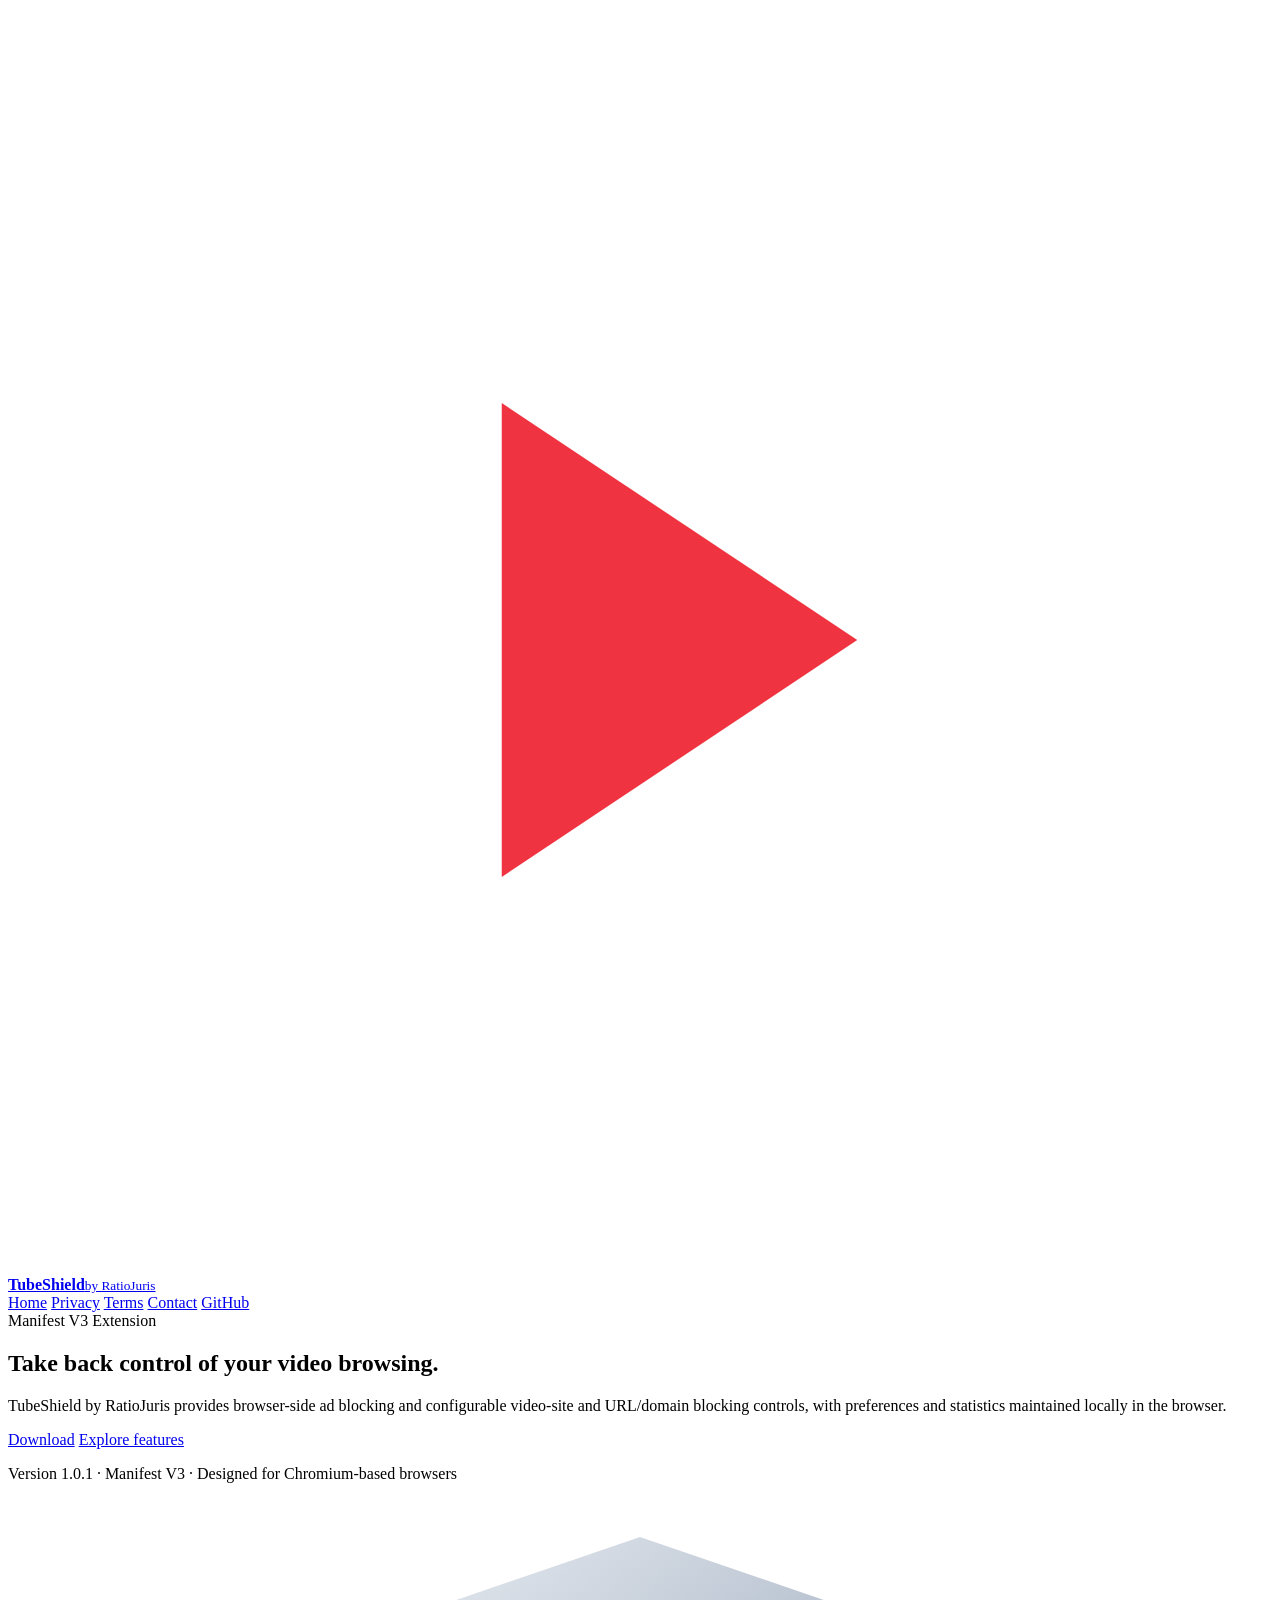
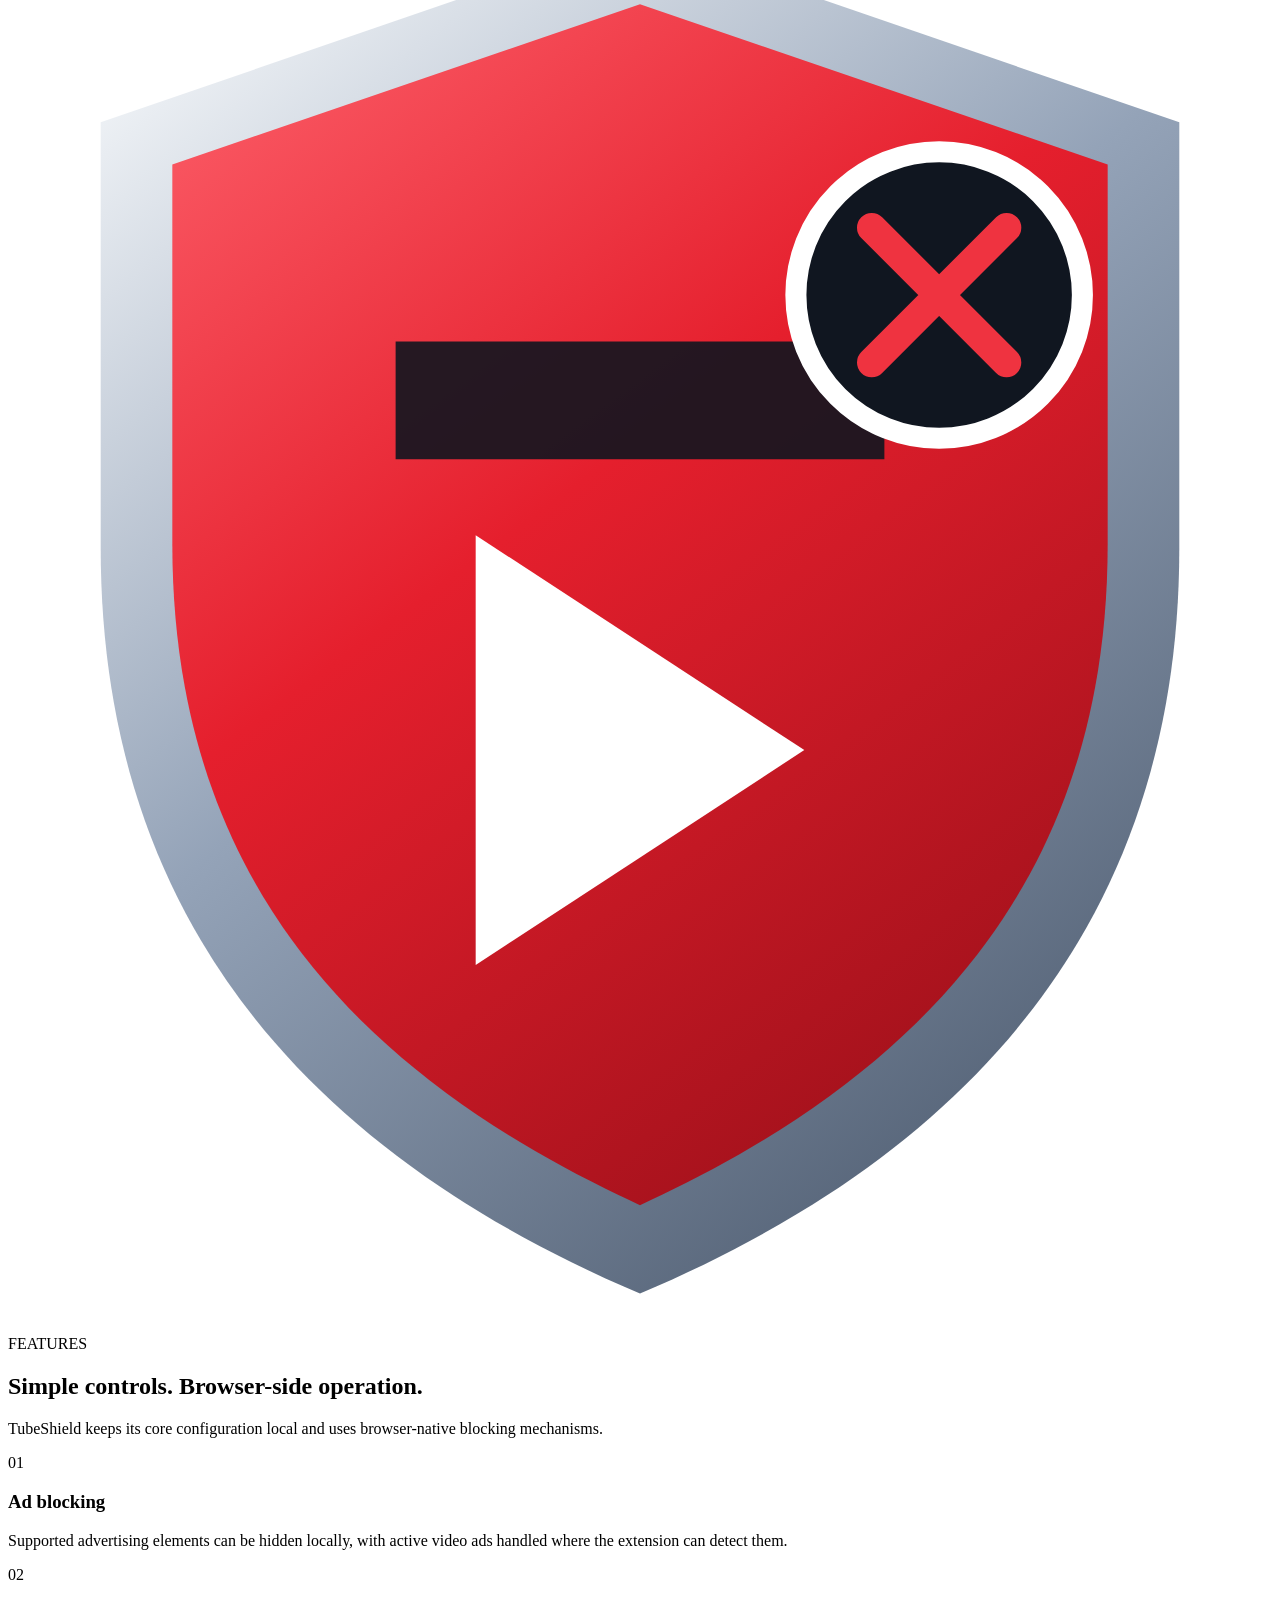
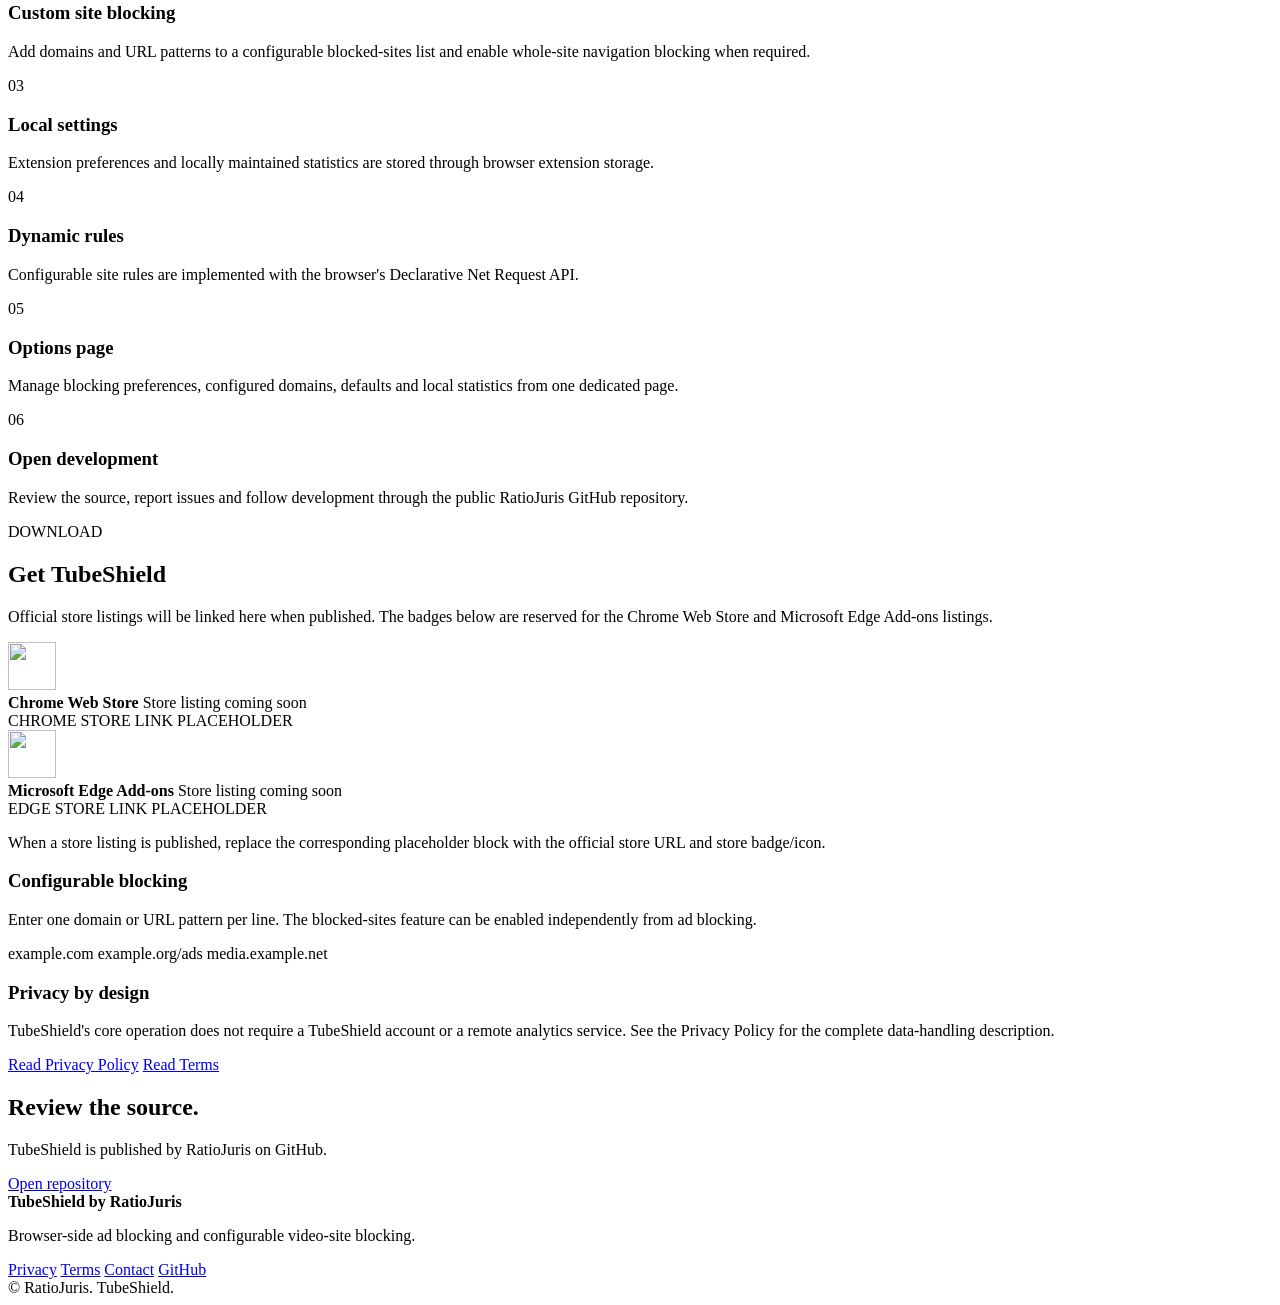
==== commit 3114ab56: "Release v1.0.1" ====
--- a/docs/index.html
+++ b/docs/index.html
@@ -1 +1,176 @@
-<!doctype html> <html lang="en"> <head> <meta charset="utf-8"> <meta name="viewport" content="width=device-width, initial-scale=1"> <title>TubeShield — Browser-Side Ad Blocking by RatioJuris</title> <meta name="description" content="TubeShield by RatioJuris — browser-side ad blocking and configurable video-site and URL/domain blocking for Chrome and Microsoft Edge." > <meta name="robots" content="index,follow"> <meta name="theme-color" content="#101620"> <link rel="canonical" href="https://ratiojuris.github.io/TubeShield/" > <link rel="icon" href="/TubeShield/assets/favicon.svg" type="image/svg+xml" > <link rel="stylesheet" href="/TubeShield/assets/site.css"> </head> <body> <header class="site-header"> <div class="container nav"> <a class="brand" href="/TubeShield/" aria-label="TubeShield home"> <span class="brand-mark"> <svg viewBox="0 0 64 64" aria-hidden="true"> <path d="M32 4 55 12v18c0 15-9 24-23 30C18 54 9 45 9 30V12L32 4Z" fill="#fff" /> <path d="M25 20 43 32 25 44Z" fill="#ef3340"/> </svg> </span> <span> <strong>TubeShield</strong> <small>by RatioJuris</small> </span> </a> <nav class="nav-links" aria-label="Main navigation"> <a href="/TubeShield/">Home</a> <a href="/TubeShield/privacy.html">Privacy</a> <a href="/TubeShield/terms.html">Terms</a> <a href="/TubeShield/contact.html">Contact</a> <a class="nav-github" href="https://github.com/RatioJuris/TubeShield" target="_blank" rel="noopener noreferrer" >GitHub</a> </nav> </div> </header> <main> <!-- Hero --> <section class="hero"> <div class="container hero-grid"> <div> <span class="eyebrow"> <span class="dot"></span> Manifest V3 Extension </span> <h1>Take back control of your video browsing.</h1> <p> TubeShield by RatioJuris provides browser-side ad blocking and configurable video-site and URL/domain blocking controls. Preferences and statistics are maintained locally in the browser. </p> <div class="hero-actions"> <a class="btn btn-primary" href="#download">Download</a> <a class="btn btn-secondary" href="#features"> Explore features </a> </div> <p class="hero-note"> Version 1.0.0 · Manifest V3 · Chrome and Microsoft Edge </p> </div> <div class="shield-card"> <svg class="big-shield" viewBox="0 0 300 340" xmlns="http://www.w3.org/2000/svg" aria-hidden="true" > <defs> <linearGradient id="shield" x1="35" y1="15" x2="260" y2="320" gradientUnits="userSpaceOnUse" > <stop stop-color="#ff6670"/> <stop offset=".42" stop-color="#e51f2d"/> <stop offset="1" stop-color="#8e0d16"/> </linearGradient> <linearGradient id="metal" x1="30" y1="20" x2="270" y2="320" gradientUnits="userSpaceOnUse" > <stop stop-color="#f8fafc"/> <stop offset=".45" stop-color="#94a3b8"/> <stop offset="1" stop-color="#475569"/> </linearGradient> </defs> <path d="M150 9 278 53v101c0 87-48 143-128 177C70 297 22 241 22 154V53L150 9Z" fill="url(#metal)" /> <path d="M150 25 261 63v90c0 75-39 124-111 157C78 277 39 228 39 153V63L150 25Z" fill="url(#shield)" /> <path d="M92 105h116v28H92z" fill="#101620" opacity=".9" /> <path d="m111 151 78 51-78 51z" fill="#fff" /> <circle cx="221" cy="94" r="34" fill="#101620" stroke="#fff" stroke-width="5" /> <path d="m205 78 32 32m0-32-32 32" stroke="#ef3340" stroke-width="7" stroke-linecap="round" /> </svg> </div> </div> </section> <!-- Features --> <section class="section" id="features"> <div class="container"> <div class="section-heading"> <span>FEATURES</span> <h2>Simple controls. Browser-side operation.</h2> <p> TubeShield keeps its core configuration local and uses browser-native blocking mechanisms. </p> </div> <div class="features"> <div class="feature"> <div class="feature-icon">01</div> <h3>Ad blocking</h3> <p> Supported advertising elements can be hidden locally, with active video ads handled where the extension can detect them. </p> </div> <div class="feature"> <div class="feature-icon">02</div> <h3>Custom site blocking</h3> <p> Add domains and URL patterns to a configurable blocked-sites list and enable whole-site navigation blocking when required. </p> </div> <div class="feature"> <div class="feature-icon">03</div> <h3>Local settings</h3> <p> Extension preferences and locally maintained statistics are stored through browser extension storage. </p> </div> <div class="feature"> <div class="feature-icon">04</div> <h3>Dynamic rules</h3> <p> Configurable site rules are implemented with the browser's Declarative Net Request API. </p> </div> <div class="feature"> <div class="feature-icon">05</div> <h3>Options page</h3> <p> Manage blocking preferences, configured domains, defaults and local statistics from one dedicated page. </p> </div> <div class="feature"> <div class="feature-icon">06</div> <h3>Open development</h3> <p> Review the source, report issues and follow development through the public RatioJuris GitHub repository. </p> </div> </div> </div> </section> <!-- Download --> <section class="section store-section" id="download"> <div class="container"> <div class="section-heading"> <span>DOWNLOAD</span> <h2>Get TubeShield</h2> <p> Install TubeShield from the official Chrome Web Store or Microsoft Edge Add-ons store. </p> </div> <div class="store-grid"> <!-- Chrome Web Store --> <div class="store-card"> <div class="store-badge"> <img src="https://www.google.com/chrome/static/images/chrome-logo.svg" alt="Google Chrome logo" width="48" height="48" loading="lazy" > <div> <strong>Chrome Web Store</strong> <span>Official Chrome extension listing</span> </div> </div> <div class="store-actions"> <a class="btn btn-primary" href="https://chromewebstore.google.com/detail/tubeshield/mdalbhgcgmblklfgpjmpbchbgidfkclm" target="_blank" rel="noopener noreferrer" aria-label="Get TubeShield from the Chrome Web Store" >Get TubeShield</a> </div> </div> <!-- Microsoft Edge Add-ons --> <div class="store-card"> <div class="store-badge"> <img src="/TubeShield/assets/edge-logo.svg" alt="Microsoft Edge logo" width="48" height="48" loading="lazy" > <div> <strong>Microsoft Edge Add-ons</strong> <span>Official Microsoft Edge extension listing</span> </div> </div> <div class="store-actions"> <a class="btn btn-primary" href="https://microsoftedge.microsoft.com/addons/detail/tubeshield/ioobkmbkklooimjmkanbeconldikdoeg" target="_blank" rel="noopener noreferrer" aria-label="Get TubeShield from Microsoft Edge Add-ons" >Get TubeShield for Edge</a> </div> </div> </div> <p class="hero-note"> Choose the store for your browser to install the extension. </p> </div> </section> <!-- Configuration and privacy --> <section class="section section-light"> <div class="container split"> <div class="card-light"> <h3>Configurable blocking</h3> <p> Enter one domain or URL pattern per line. The blocked-sites feature can be enabled independently from ad blocking. </p> <div class="code">example.com example.org/ads media.example.net</div> </div> <div class="card-light"> <h3>Privacy by design</h3> <p> TubeShield's core operation does not require a TubeShield account or a remote analytics service. See the Privacy Policy for the complete data-handling description. </p> <div class="hero-actions"> <a class="btn btn-secondary" href="/TubeShield/privacy.html" >Read Privacy Policy</a> <a class="btn btn-secondary" href="/TubeShield/terms.html" >Read Terms</a> </div> </div> </div> </section> <!-- GitHub CTA --> <section class="cta"> <div class="container"> <div class="cta-box"> <div> <h2>Review the source.</h2> <p> TubeShield is published by RatioJuris on GitHub. </p> </div> <a class="btn btn-primary" href="https://github.com/RatioJuris/TubeShield" target="_blank" rel="noopener noreferrer" >Open repository</a> </div> </div> </section> </main> <!-- Footer --> <footer class="site-footer"> <div class="container footer-grid"> <div> <strong>TubeShield by RatioJuris</strong> <p> Browser-side ad blocking and configurable video-site blocking for Chrome and Microsoft Edge. </p> </div> <nav class="footer-links" aria-label="Footer navigation"> <a href="/TubeShield/privacy.html">Privacy</a> <a href="/TubeShield/terms.html">Terms</a> <a href="/TubeShield/contact.html">Contact</a> <a href="https://github.com/RatioJuris/TubeShield" target="_blank" rel="noopener noreferrer" >GitHub</a> </nav> </div> <div class="container copyright"> © <span id="year"></span> RatioJuris. TubeShield. </div> </footer> <script src="/TubeShield/assets/site.js"></script> </body> </html>
+<!doctype html>
+<html lang="en">
+<head>
+<meta charset="utf-8">
+<meta name="viewport" content="width=device-width,initial-scale=1">
+<title>TubeShield — Browser-Side Ad Blocking by RatioJuris</title>
+<meta name="description" content="TubeShield by RatioJuris — browser-side ad blocking and configurable video-site blocking.">
+<meta name="robots" content="index,follow">
+<link rel="canonical" href="https://ratiojuris.github.io/TubeShield/">
+<link rel="icon" href="/TubeShield/assets/favicon.svg" type="image/svg+xml">
+<link rel="stylesheet" href="/TubeShield/assets/site.css">
+</head>
+<body>
+
+<header class="site-header">
+<div class="container nav">
+<a class="brand" href="/TubeShield/">
+  <span class="brand-mark">
+    <svg viewBox="0 0 64 64" aria-hidden="true"><path d="M32 4 55 12v18c0 15-9 24-23 30C18 54 9 45 9 30V12L32 4Z" fill="#fff"/><path d="M25 20 43 32 25 44Z" fill="#ef3340"/></svg>
+  </span>
+  <span><strong>TubeShield</strong><small>by RatioJuris</small></span>
+</a>
+<nav class="nav-links" aria-label="Main navigation">
+<a href="/TubeShield/">Home</a>
+<a href="/TubeShield/privacy.html">Privacy</a>
+<a href="/TubeShield/terms.html">Terms</a>
+<a href="/TubeShield/contact.html">Contact</a>
+<a class="nav-github" href="https://github.com/RatioJuris/TubeShield" target="_blank" rel="noopener noreferrer">GitHub</a>
+</nav>
+</div>
+</header>
+
+<main>
+<section class="hero">
+<div class="container hero-grid">
+<div>
+<span class="eyebrow"><span class="dot"></span> Manifest V3 Extension</span>
+<h1>Take back control of your video browsing.</h1>
+<p>
+TubeShield by RatioJuris provides browser-side ad blocking and configurable
+video-site and URL/domain blocking controls, with preferences and statistics
+maintained locally in the browser.
+</p>
+<div class="hero-actions">
+<a class="btn btn-primary" href="#download">Download</a>
+<a class="btn btn-secondary" href="#features">Explore features</a>
+</div>
+<p class="hero-note">Version 1.0.1 · Manifest V3 · Designed for Chromium-based browsers</p>
+</div>
+<div class="shield-card">
+
+<svg class="big-shield" viewBox="0 0 300 340" xmlns="http://www.w3.org/2000/svg" aria-hidden="true">
+<defs>
+  <linearGradient id="shield" x1="35" y1="15" x2="260" y2="320" gradientUnits="userSpaceOnUse">
+    <stop stop-color="#ff6670"/><stop offset=".42" stop-color="#e51f2d"/><stop offset="1" stop-color="#8e0d16"/>
+  </linearGradient>
+  <linearGradient id="metal" x1="30" y1="20" x2="270" y2="320" gradientUnits="userSpaceOnUse">
+    <stop stop-color="#f8fafc"/><stop offset=".45" stop-color="#94a3b8"/><stop offset="1" stop-color="#475569"/>
+  </linearGradient>
+</defs>
+<path d="M150 9 278 53v101c0 87-48 143-128 177C70 297 22 241 22 154V53L150 9Z" fill="url(#metal)"/>
+<path d="M150 25 261 63v90c0 75-39 124-111 157C78 277 39 228 39 153V63L150 25Z" fill="url(#shield)"/>
+<path d="M92 105h116v28H92z" fill="#101620" opacity=".9"/>
+<path d="m111 151 78 51-78 51z" fill="#fff"/>
+<circle cx="221" cy="94" r="34" fill="#101620" stroke="#fff" stroke-width="5"/>
+<path d="m205 78 32 32m0-32-32 32" stroke="#ef3340" stroke-width="7" stroke-linecap="round"/>
+</svg>
+
+</div>
+</div>
+</section>
+
+<section class="section" id="features">
+<div class="container">
+<div class="section-heading">
+<span>FEATURES</span>
+<h2>Simple controls. Browser-side operation.</h2>
+<p>TubeShield keeps its core configuration local and uses browser-native blocking mechanisms.</p>
+</div>
+<div class="features">
+<div class="feature"><div class="feature-icon">01</div><h3>Ad blocking</h3><p>Supported advertising elements can be hidden locally, with active video ads handled where the extension can detect them.</p></div>
+<div class="feature"><div class="feature-icon">02</div><h3>Custom site blocking</h3><p>Add domains and URL patterns to a configurable blocked-sites list and enable whole-site navigation blocking when required.</p></div>
+<div class="feature"><div class="feature-icon">03</div><h3>Local settings</h3><p>Extension preferences and locally maintained statistics are stored through browser extension storage.</p></div>
+<div class="feature"><div class="feature-icon">04</div><h3>Dynamic rules</h3><p>Configurable site rules are implemented with the browser's Declarative Net Request API.</p></div>
+<div class="feature"><div class="feature-icon">05</div><h3>Options page</h3><p>Manage blocking preferences, configured domains, defaults and local statistics from one dedicated page.</p></div>
+<div class="feature"><div class="feature-icon">06</div><h3>Open development</h3><p>Review the source, report issues and follow development through the public RatioJuris GitHub repository.</p></div>
+</div>
+</div>
+</section>
+
+
+<section class="section store-section" id="download">
+<div class="container">
+<div class="section-heading">
+<span>DOWNLOAD</span>
+<h2>Get TubeShield</h2>
+<p>Official store listings will be linked here when published. The badges below are reserved for the Chrome Web Store and Microsoft Edge Add-ons listings.</p>
+</div>
+
+<div class="store-grid">
+<div class="store-card">
+<div class="store-badge">
+<img src="/TubeShield/assets/chrome-store-placeholder.svg" alt="" width="48" height="48">
+<div>
+<strong>Chrome Web Store</strong>
+<span>Store listing coming soon</span>
+</div>
+</div>
+<div class="store-actions">
+<span class="store-placeholder-label">CHROME STORE LINK PLACEHOLDER</span>
+</div>
+</div>
+
+<div class="store-card">
+<div class="store-badge">
+<img src="/TubeShield/assets/edge-store-placeholder.svg" alt="" width="48" height="48">
+<div>
+<strong>Microsoft Edge Add-ons</strong>
+<span>Store listing coming soon</span>
+</div>
+</div>
+<div class="store-actions">
+<span class="store-placeholder-label">EDGE STORE LINK PLACEHOLDER</span>
+</div>
+</div>
+</div>
+
+<p class="store-note">When a store listing is published, replace the corresponding placeholder block with the official store URL and store badge/icon.</p>
+</div>
+</section>
+
+<section class="section section-light">
+<div class="container split">
+<div class="card-light">
+<h3>Configurable blocking</h3>
+<p>Enter one domain or URL pattern per line. The blocked-sites feature can be enabled independently from ad blocking.</p>
+<div class="code">example.com
+example.org/ads
+media.example.net</div>
+</div>
+<div class="card-light">
+<h3>Privacy by design</h3>
+<p>TubeShield's core operation does not require a TubeShield account or a remote analytics service. See the Privacy Policy for the complete data-handling description.</p>
+<div class="hero-actions">
+<a class="btn btn-secondary" href="/TubeShield/privacy.html">Read Privacy Policy</a>
+<a class="btn btn-secondary" href="/TubeShield/terms.html">Read Terms</a>
+</div>
+</div>
+</div>
+</section>
+
+<section class="cta">
+<div class="container">
+<div class="cta-box">
+<div><h2>Review the source.</h2><p>TubeShield is published by RatioJuris on GitHub.</p></div>
+<a class="btn btn-primary" href="https://github.com/RatioJuris/TubeShield" target="_blank" rel="noopener noreferrer">Open repository</a>
+</div>
+</div>
+</section>
+</main>
+
+<footer class="site-footer">
+<div class="container footer-grid">
+<div><strong>TubeShield by RatioJuris</strong><p>Browser-side ad blocking and configurable video-site blocking.</p></div>
+<nav class="footer-links" aria-label="Footer navigation">
+<a href="/TubeShield/privacy.html">Privacy</a>
+<a href="/TubeShield/terms.html">Terms</a>
+<a href="/TubeShield/contact.html">Contact</a>
+<a href="https://github.com/RatioJuris/TubeShield" target="_blank" rel="noopener noreferrer">GitHub</a>
+</nav>
+</div>
+<div class="container copyright">© <span id="year"></span> RatioJuris. TubeShield.</div>
+</footer>
+<script src="/TubeShield/assets/site.js"></script>
+</body>
+</html>
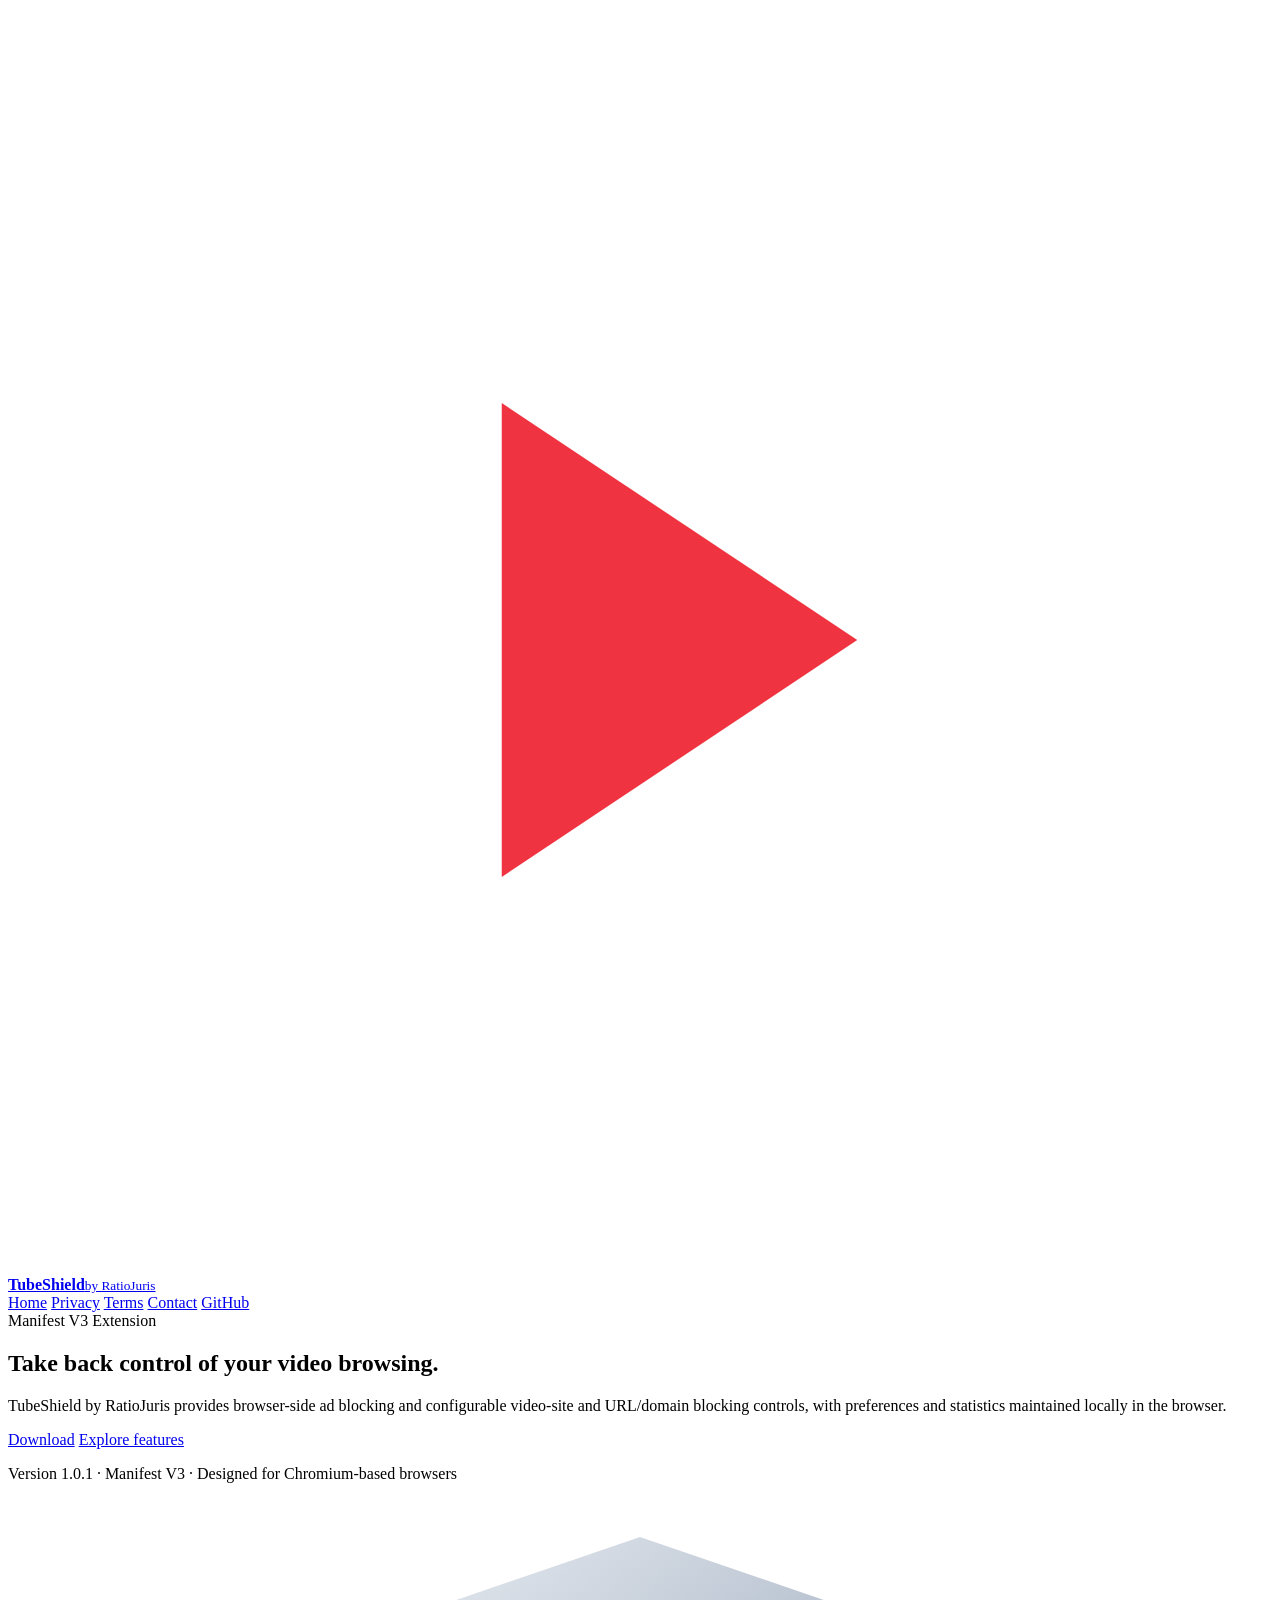
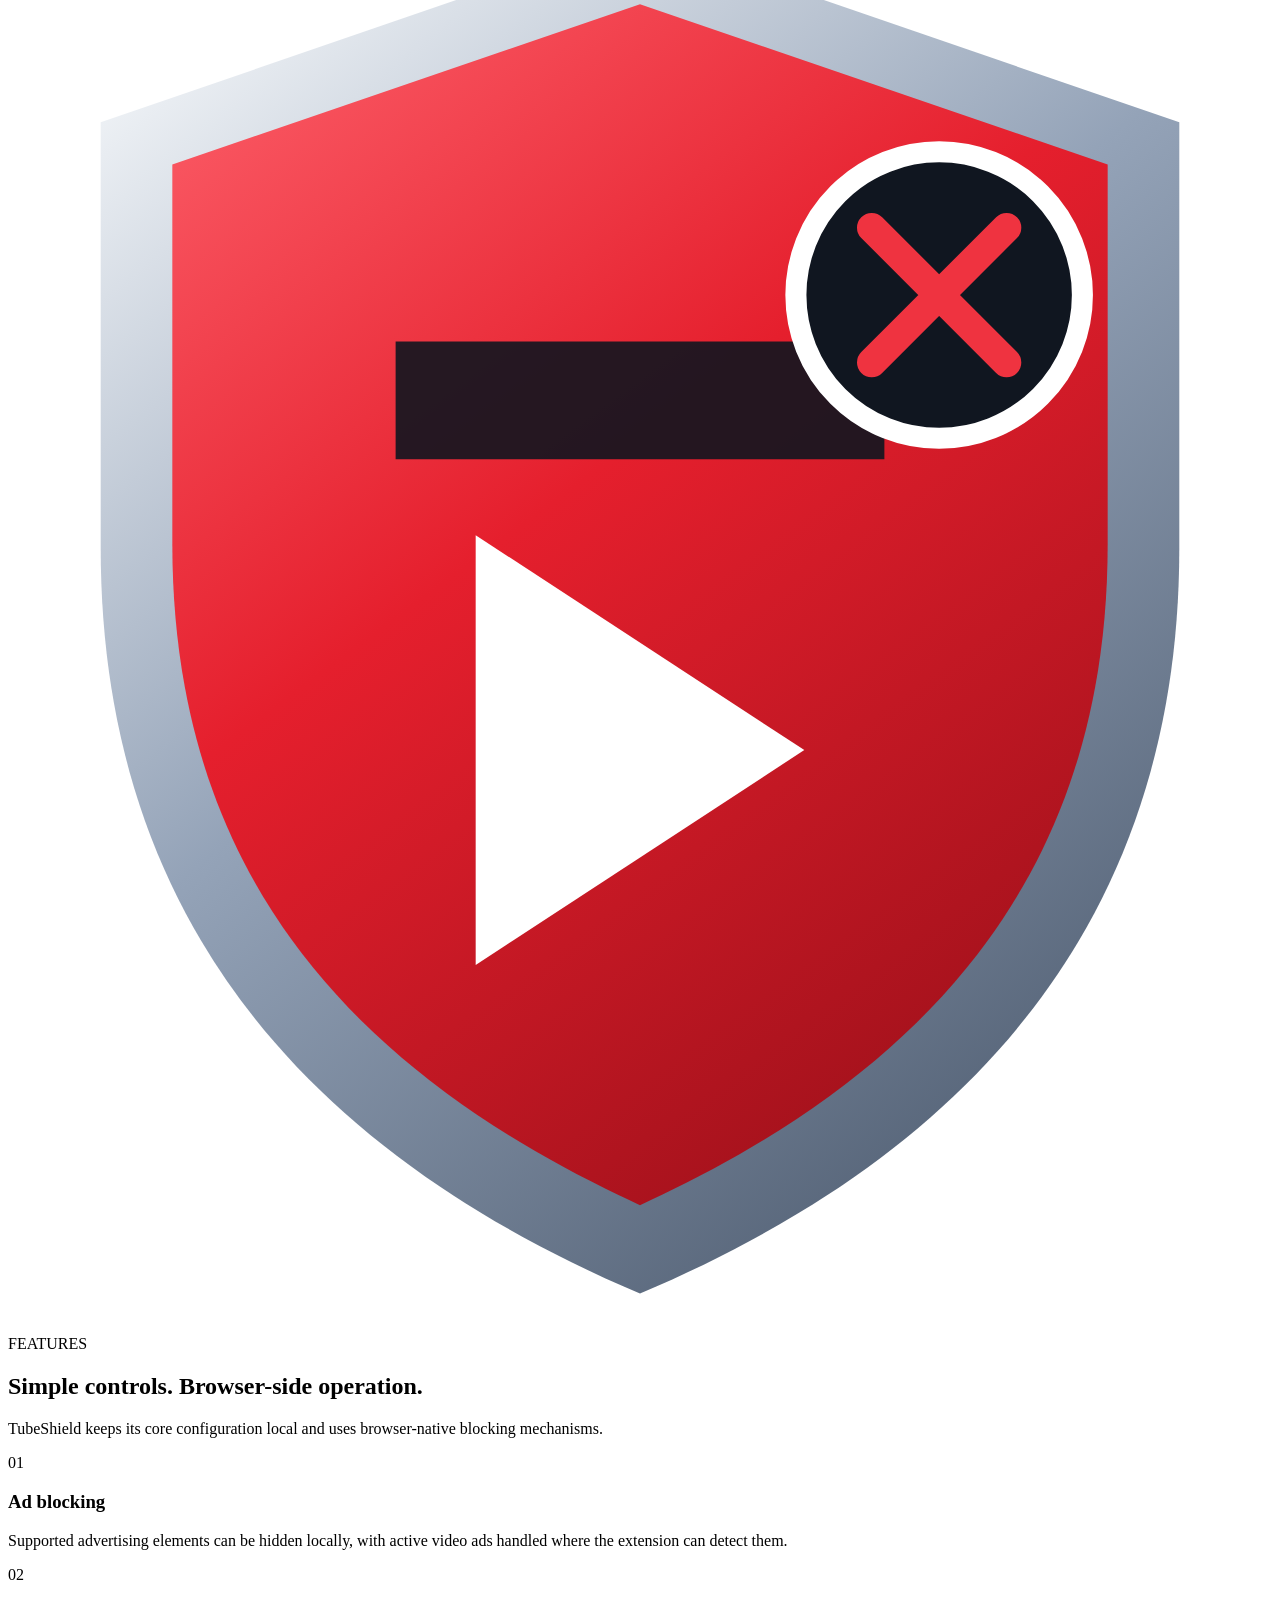
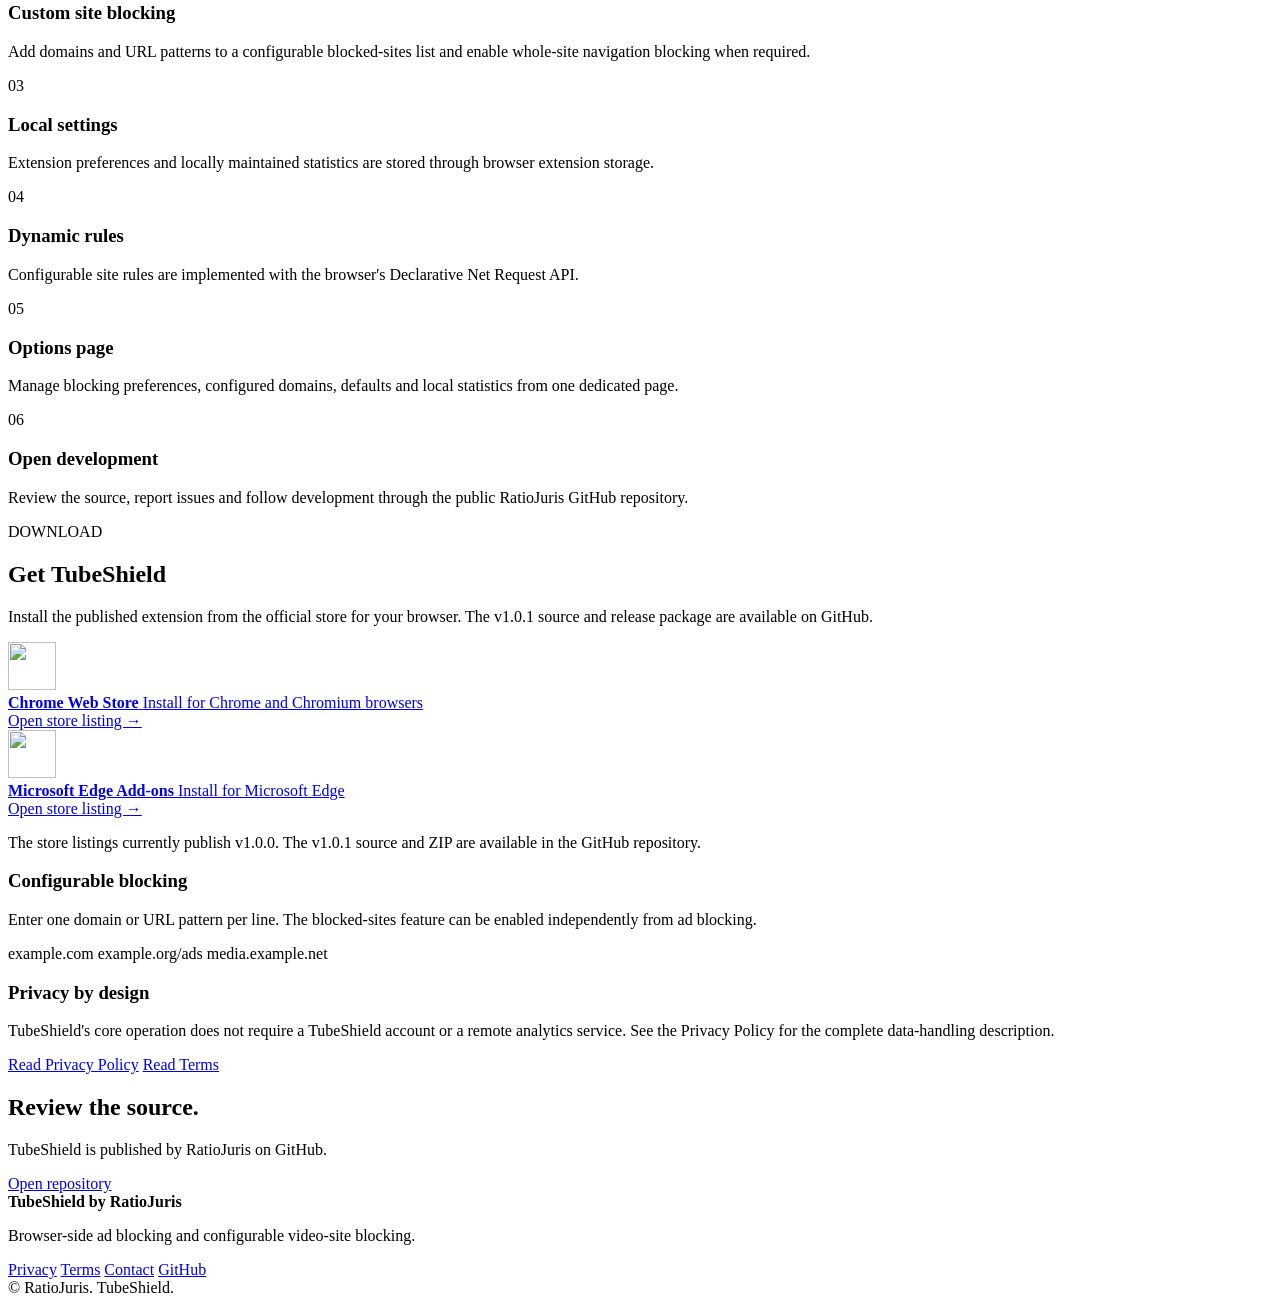
==== commit d52a7b8e: "Link official store listings and replace placeholder assets" ====
--- a/docs/index.html
+++ b/docs/index.html
@@ -94,38 +94,38 @@
 <div class="section-heading">
 <span>DOWNLOAD</span>
 <h2>Get TubeShield</h2>
-<p>Official store listings will be linked here when published. The badges below are reserved for the Chrome Web Store and Microsoft Edge Add-ons listings.</p>
+<p>Install the published extension from the official store for your browser. The v1.0.1 source and release package are available on GitHub.</p>
 </div>
 
 <div class="store-grid">
-<div class="store-card">
+<a class="store-card" href="https://chromewebstore.google.com/detail/tubeshield/mdalbhgcgmblklfgpjmpbchbgidfkclm" target="_blank" rel="noopener noreferrer">
 <div class="store-badge">
-<img src="/TubeShield/assets/chrome-store-placeholder.svg" alt="" width="48" height="48">
+<img src="/TubeShield/assets/chrome-store.svg" alt="" width="48" height="48">
 <div>
 <strong>Chrome Web Store</strong>
-<span>Store listing coming soon</span>
+<span>Install for Chrome and Chromium browsers</span>
 </div>
 </div>
 <div class="store-actions">
-<span class="store-placeholder-label">CHROME STORE LINK PLACEHOLDER</span>
+<span class="store-link-label">Open store listing →</span>
 </div>
-</div>
+</a>
 
-<div class="store-card">
+<a class="store-card" href="https://microsoftedge.microsoft.com/addons/detail/tubeshield/ioobkmbkklooimjmkanbeconldikdoeg" target="_blank" rel="noopener noreferrer">
 <div class="store-badge">
-<img src="/TubeShield/assets/edge-store-placeholder.svg" alt="" width="48" height="48">
+<img src="/TubeShield/assets/edge-store.svg" alt="" width="48" height="48">
 <div>
 <strong>Microsoft Edge Add-ons</strong>
-<span>Store listing coming soon</span>
+<span>Install for Microsoft Edge</span>
 </div>
 </div>
 <div class="store-actions">
-<span class="store-placeholder-label">EDGE STORE LINK PLACEHOLDER</span>
+<span class="store-link-label">Open store listing →</span>
 </div>
-</div>
+</a>
 </div>
 
-<p class="store-note">When a store listing is published, replace the corresponding placeholder block with the official store URL and store badge/icon.</p>
+<p class="store-note">The store listings currently publish v1.0.0. The v1.0.1 source and ZIP are available in the GitHub repository.</p>
 </div>
 </section>
 
